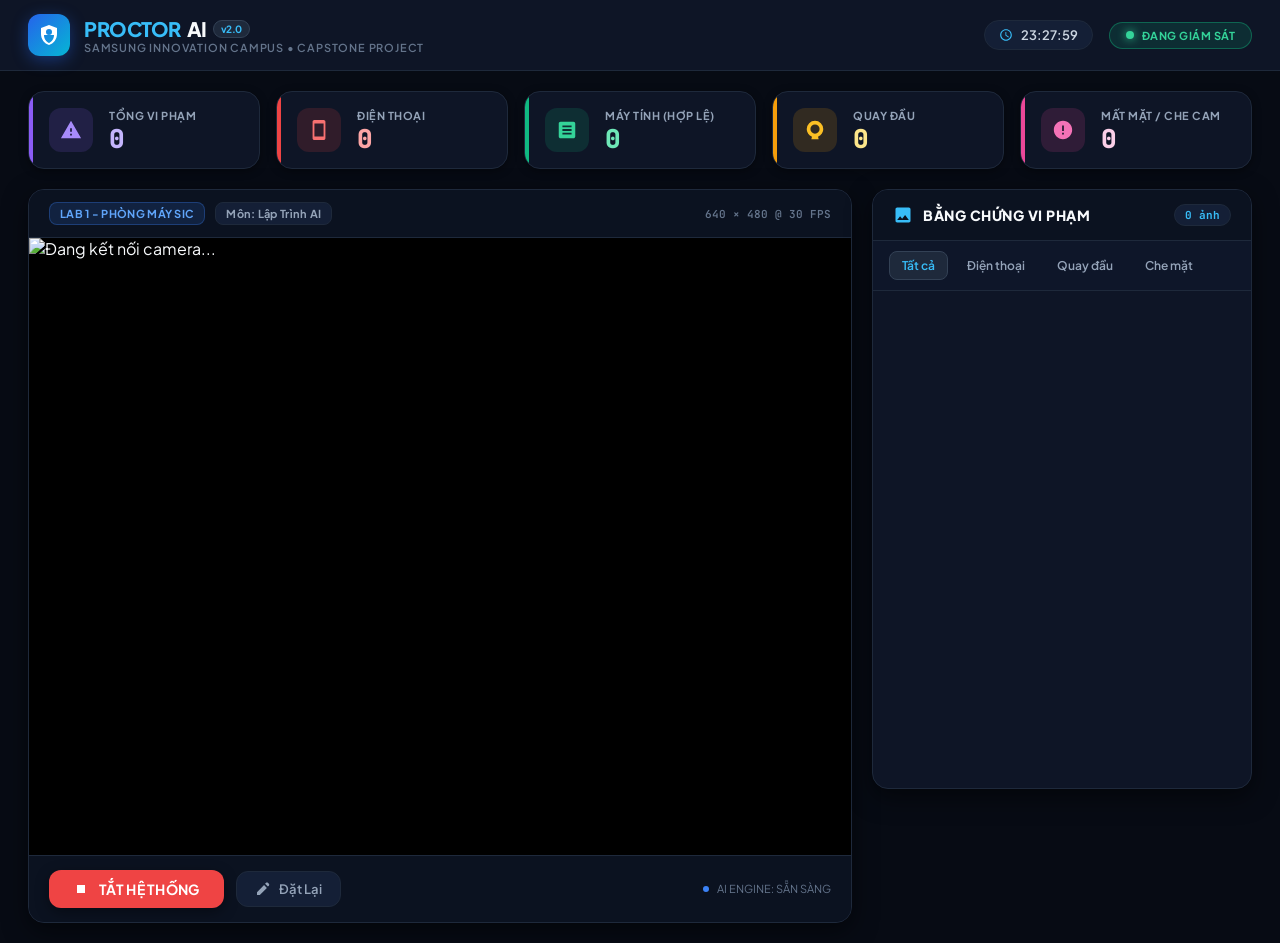
==== templates/index.html @ 461fbc23 "feat: initial release of ProctorAI with clean modular architecture and modern dashboard" ====
<!DOCTYPE html>
<html lang="vi">
<head>
    <meta charset="UTF-8">
    <meta name="viewport" content="width=device-width, initial-scale=1.0">
    <title>ProctorAI - Hệ Thống Giám Sát Phòng Thi Thông Minh</title>
    <!-- Fonts -->
    <link rel="preconnect" href="https://fonts.googleapis.com">
    <link rel="preconnect" href="https://fonts.gstatic.com" crossorigin>
    <link href="https://fonts.googleapis.com/css2?family=Plus+Jakarta+Sans:wght@400;500;600;700;800&family=JetBrains+Mono:wght@500;600&display=swap" rel="stylesheet">
    <!-- Custom CSS -->
    <link rel="stylesheet" href="/static/css/style.css">
</head>
<body>

    <!-- ================= 1. HEADER ================= -->
    <header class="app-header">
        <div class="brand-group">
            <div class="brand-logo">
                <svg viewBox="0 0 24 24">
                    <path d="M12 2L4 5v6.09c0 5.05 3.41 9.76 8 10.91 4.59-1.15 8-5.86 8-10.91V5l-8-3zm0 4a3 3 0 1 1 0 6 3 3 0 0 1 0-6zm0 13.9c-2.7-1-5-3.9-5-7.9h10c0 4-2.3 6.9-5 7.9z"/>
                </svg>
            </div>
            <div class="brand-info">
                <div class="brand-name">
                    <span>PROCTOR</span>AI
                    <span class="version-tag">v2.0</span>
                </div>
                <div class="brand-sub">SAMSUNG INNOVATION CAMPUS • CAPSTONE PROJECT</div>
            </div>
        </div>

        <div class="header-right">
            <!-- Đồng hồ thời gian thực -->
            <div class="realtime-clock" id="clockDisplay">
                <svg width="14" height="14" viewBox="0 0 24 24" fill="currentColor">
                    <path d="M12 2C6.5 2 2 6.5 2 12s4.5 10 10 10 10-4.5 10-10S17.5 2 12 2zm0 18c-4.41 0-8-3.59-8-8s3.59-8 8-8 8 3.59 8 8-3.59 8-8 8zm.5-13H11v6l5.2 3.2.8-1.3-4.5-2.7V7z"/>
                </svg>
                <span id="currentTime">00:00:00</span>
            </div>

            <!-- Badge trạng thái hệ thống -->
            <div class="system-status-pill active" id="systemStatusBadge">
                <span class="pulse-dot"></span>
                <span class="status-label" id="systemStatusText">ĐANG GIÁM SÁT</span>
            </div>
        </div>
    </header>

    <!-- ================= 2. MAIN CONTAINER ================= -->
    <div class="app-container">

        <!-- HÀNG 5 THẺ KPI THỐNG KÊ -->
        <section class="kpi-grid">
            <!-- KPI 1: Tổng vi phạm -->
            <div class="kpi-card total">
                <div class="kpi-icon">
                    <svg viewBox="0 0 24 24"><path d="M1 21h22L12 2 1 21zm12-3h-2v-2h2v2zm0-4h-2v-4h2v4z"/></svg>
                </div>
                <div class="kpi-content">
                    <div class="kpi-title">TỔNG VI PHẠM</div>
                    <div class="kpi-value" id="kpiTotal">0</div>
                </div>
            </div>

            <!-- KPI 2: Điện thoại -->
            <div class="kpi-card phone">
                <div class="kpi-icon">
                    <svg viewBox="0 0 24 24"><path d="M17 1.01L7 1c-1.1 0-2 .9-2 2v18c0 1.1.9 2 2 2h10c1.1 0 2-.9 2-2V3c0-1.1-.9-1.99-2-1.99zM17 19H7V5h10v14z"/></svg>
                </div>
                <div class="kpi-content">
                    <div class="kpi-title">ĐIỆN THOẠI</div>
                    <div class="kpi-value" id="kpiPhone">0</div>
                </div>
            </div>

            <!-- KPI 3: Máy tính cầm tay -->
            <div class="kpi-card calculator">
                <div class="kpi-icon">
                    <svg viewBox="0 0 24 24"><path d="M19 3H5c-1.1 0-2 .9-2 2v14c0 1.1.9 2 2 2h14c1.1 0 2-.9 2-2V5c0-1.1-.9-2-2-2zm-2 14H7v-2h10v2zm0-4H7v-2h10v2zm0-4H7V7h10v2z"/></svg>
                </div>
                <div class="kpi-content">
                    <div class="kpi-title">MÁY TÍNH (HỢP LỆ)</div>
                    <div class="kpi-value" id="kpiCalc">0</div>
                </div>
            </div>

            <!-- KPI 4: Tư thế đầu -->
            <div class="kpi-card pose">
                <div class="kpi-icon">
                    <svg viewBox="0 0 24 24"><path d="M12 2a9 9 0 0 0-9 9c0 3.8 2.4 7 5.7 8.3L8 22h8l-.7-2.7C18.6 18 21 14.8 21 11a9 9 0 0 0-9-9zm0 14a5 5 0 1 1 0-10 5 5 0 0 1 0 10z"/></svg>
                </div>
                <div class="kpi-content">
                    <div class="kpi-title">QUAY ĐẦU</div>
                    <div class="kpi-value" id="kpiPose">0</div>
                </div>
            </div>

            <!-- KPI 5: Mất mặt / Che camera -->
            <div class="kpi-card face">
                <div class="kpi-icon">
                    <svg viewBox="0 0 24 24"><path d="M12 2C6.48 2 2 6.48 2 12s4.48 10 10 10 10-4.48 10-10S17.52 2 12 2zm1 15h-2v-2h2v2zm0-4h-2V7h2v6z"/></svg>
                </div>
                <div class="kpi-content">
                    <div class="kpi-title">MẤT MẶT / CHE CAM</div>
                    <div class="kpi-value" id="kpiFace">0</div>
                </div>
            </div>
        </section>

        <!-- NỘI DUNG CHÍNH: 2 CỘT -->
        <div class="dashboard-body">

            <!-- CỘT TRÁI: CAMERA VÀ ĐIỀU KHIỂN -->
            <div class="left-panel">
                <div class="video-card">
                    <!-- Thanh tiêu đề phía trên camera -->
                    <div class="video-card-header">
                        <div class="room-tags">
                            <span class="tag lab">LAB 1 - PHÒNG MÁY SIC</span>
                            <span class="tag subject">Môn: Lập Trình AI</span>
                        </div>
                        <div class="resolution-badge">640 × 480 @ 30 FPS</div>
                    </div>

                    <!-- Khung phát Video MJPEG -->
                    <div class="video-viewport">
                        <img id="videoStream" src="/video_feed" alt="Đang kết nối camera...">
                        <!-- Lớp phủ Standby khi TẮT hệ thống -->
                        <div class="standby-screen" id="standbyScreen">
                            <div class="standby-content">
                                <div class="standby-icon-circle">
                                    <svg viewBox="0 0 24 24"><path d="M18 10.48V6c0-1.1-.9-2-2-2H4c-1.1 0-2 .9-2 2v12c0 1.1.9 2 2 2h12c1.1 0 2-.9 2-2v-4.48l4 3.98v-11l-4 3.5zM16 18H4V6h12v12z"/></svg>
                                    <div class="slash-line"></div>
                                </div>
                                <h3>HỆ THỐNG ĐANG TẮT</h3>
                                <p>Webcam phần cứng đã được ngắt để bảo mật. Nhấn nút bên dưới để bắt đầu giám sát.</p>
                                <button class="btn btn-primary" id="btnQuickStart">
                                    <svg viewBox="0 0 24 24"><path d="M8 5v14l11-7z"/></svg>
                                    BẬT HỆ THỐNG NGAY
                                </button>
                            </div>
                        </div>
                    </div>

                    <!-- Thanh điều khiển bên dưới Camera -->
                    <div class="video-controls">
                        <!-- NÚT MASTER SWITCH DUY NHẤT -->
                        <div class="primary-controls">
                            <button class="btn-master active" id="btnMasterToggle">
                                <svg class="icon-toggle" viewBox="0 0 24 24" id="iconMaster">
                                    <path d="M6 6h12v12H6z"/>
                                </svg>
                                <span id="textMasterToggle">TẮT HỆ THỐNG</span>
                            </button>

                            <button class="btn-action" id="btnClearSession" title="Đặt lại dữ liệu phiên thi">
                                <svg viewBox="0 0 24 24"><path d="M19.36 2.72l1.42 1.42c.78.78.78 2.05 0 2.83l-1.42 1.42-4.24-4.24 1.42-1.42c.78-.79 2.04-.79 2.82-.01zM3 21h4.24l10.6-10.61-4.24-4.24L3 16.76V21z"/></svg>
                                <span>Đặt Lại</span>
                            </button>
                        </div>

                        <div class="stream-info">
                            <span class="info-dot"></span>
                            <span id="aiEngineStatus">AI ENGINE: SẴN SÀNG</span>
                        </div>
                    </div>
                </div>
            </div>

            <!-- CỘT PHẢI: BẰNG CHỨNG VI PHẠM (SNAPSHOTS) -->
            <div class="right-panel">
                <div class="gallery-card">
                    <!-- Gallery Header -->
                    <div class="gallery-header">
                        <div class="gallery-title">
                            <svg viewBox="0 0 24 24"><path d="M21 19V5c0-1.1-.9-2-2-2H5c-1.1 0-2 .9-2 2v14c0 1.1.9 2 2 2h14c1.1 0 2-.9 2-2zM8.5 13.5l2.5 3.01L14.5 12l4.5 6H5l3.5-4.5z"/></svg>
                            <h2>BẰNG CHỨNG VI PHẠM</h2>
                        </div>
                        <span class="gallery-count-badge" id="evidenceCount">0 ảnh</span>
                    </div>

                    <!-- Filter Tabs -->
                    <div class="gallery-tabs">
                        <button class="tab-btn active" data-filter="all">Tất cả</button>
                        <button class="tab-btn" data-filter="phone">Điện thoại</button>
                        <button class="tab-btn" data-filter="pose">Quay đầu</button>
                        <button class="tab-btn" data-filter="face">Che mặt</button>
                    </div>

                    <!-- Danh sách hình ảnh -->
                    <div class="gallery-grid" id="snapshotsList">
                        <!-- Render qua JavaScript -->
                    </div>
                </div>
            </div>

        </div>
    </div>

    <!-- ================= 3. MODAL PHÓNG TO HÌNH ẢNH ================= -->
    <div class="modal-backdrop" id="imageModal">
        <div class="modal-dialog">
            <button class="modal-close-btn" id="btnModalClose">&times;</button>
            <div class="modal-image-wrap">
                <img id="modalImg" src="" alt="Ảnh bằng chứng vi phạm">
            </div>
            <div class="modal-caption">
                <div class="modal-violation-title" id="modalTitle">Loại vi phạm</div>
                <div class="modal-meta-row">
                    <span class="modal-tag" id="modalTag">Category</span>
                    <span class="modal-time" id="modalTime">Thời gian</span>
                    <span class="modal-duration" id="modalDuration">Thời lượng</span>
                </div>
            </div>
        </div>
    </div>

    <!-- Custom JS -->
    <script src="/static/js/app.js"></script>
</body>
</html>
---- static/css/style.css ----
/* ============================================================
   PROCTORAI - MODERN DARK DASHBOARD STYLESHEET
   ============================================================ */

:root {
    --bg-dark: #070b14;
    --bg-surface: #0e1526;
    --bg-surface-elevated: #141f36;
    --border-subtle: #1e293b;
    --border-focus: #334155;
    
    --text-primary: #f8fafc;
    --text-secondary: #94a3b8;
    --text-muted: #64748b;

    --color-primary: #3b82f6;
    --color-success: #10b981;
    --color-warning: #f59e0b;
    --color-danger: #ef4444;
    --color-purple: #8b5cf6;
    --color-pink: #ec4899;

    --font-sans: 'Plus Jakarta Sans', -apple-system, BlinkMacSystemFont, sans-serif;
    --font-mono: 'JetBrains Mono', monospace;

    --radius-sm: 8px;
    --radius-md: 12px;
    --radius-lg: 16px;
    --radius-full: 9999px;

    --shadow-sm: 0 2px 8px rgba(0, 0, 0, 0.4);
    --shadow-md: 0 8px 24px rgba(0, 0, 0, 0.5);
    --shadow-glow: 0 0 20px rgba(59, 130, 246, 0.3);
}

* {
    box-sizing: border-box;
    margin: 0;
    padding: 0;
    font-family: var(--font-sans);
}

body {
    background-color: var(--bg-dark);
    color: var(--text-primary);
    min-height: 100vh;
    display: flex;
    flex-direction: column;
    overflow-x: hidden;
}

/* ================= 1. HEADER ================= */
.app-header {
    background: var(--bg-surface);
    border-bottom: 1px solid var(--border-subtle);
    padding: 14px 28px;
    display: flex;
    align-items: center;
    justify-content: space-between;
    position: sticky;
    top: 0;
    z-index: 50;
    backdrop-filter: blur(12px);
}

.brand-group {
    display: flex;
    align-items: center;
    gap: 14px;
}

.brand-logo {
    width: 42px;
    height: 42px;
    background: linear-gradient(135deg, #2563eb, #06b6d4);
    border-radius: var(--radius-md);
    display: flex;
    align-items: center;
    justify-content: center;
    box-shadow: 0 4px 16px rgba(37, 99, 235, 0.4);
}

.brand-logo svg {
    width: 24px;
    height: 24px;
    fill: white;
}

.brand-name {
    font-size: 20px;
    font-weight: 800;
    letter-spacing: -0.5px;
    color: var(--text-primary);
    display: flex;
    align-items: center;
    gap: 6px;
}

.brand-name span {
    color: #38bdf8;
}

.version-tag {
    font-size: 10px;
    font-weight: 700;
    background: #1e293b;
    color: #38bdf8;
    padding: 2px 7px;
    border-radius: var(--radius-full);
    border: 1px solid #334155;
}

.brand-sub {
    font-size: 11px;
    font-weight: 600;
    letter-spacing: 0.8px;
    color: var(--text-muted);
}

.header-right {
    display: flex;
    align-items: center;
    gap: 16px;
}

.realtime-clock {
    display: flex;
    align-items: center;
    gap: 8px;
    background: var(--bg-surface-elevated);
    border: 1px solid var(--border-subtle);
    padding: 6px 14px;
    border-radius: var(--radius-full);
    font-family: var(--font-mono);
    font-size: 13px;
    font-weight: 600;
    color: #cbd5e1;
}

.realtime-clock svg {
    fill: #38bdf8;
}

.system-status-pill {
    display: flex;
    align-items: center;
    gap: 8px;
    padding: 6px 16px;
    border-radius: var(--radius-full);
    font-size: 11px;
    font-weight: 700;
    letter-spacing: 0.5px;
    border: 1px solid var(--border-subtle);
    transition: all 0.3s ease;
}

.system-status-pill.active {
    background: rgba(16, 185, 129, 0.15);
    border-color: rgba(16, 185, 129, 0.4);
    color: #34d399;
}

.system-status-pill.standby {
    background: rgba(245, 158, 11, 0.15);
    border-color: rgba(245, 158, 11, 0.4);
    color: #fbbf24;
}

.pulse-dot {
    width: 8px;
    height: 8px;
    border-radius: 50%;
    background: currentColor;
    box-shadow: 0 0 10px currentColor;
    animation: pulse 1.8s infinite;
}

@keyframes pulse {
    0%, 100% { opacity: 1; transform: scale(1); }
    50% { opacity: 0.4; transform: scale(0.85); }
}

/* ================= 2. APP CONTAINER & KPIS ================= */
.app-container {
    max-width: 1480px;
    width: 100%;
    margin: 0 auto;
    padding: 20px 28px;
    display: flex;
    flex-direction: column;
    gap: 20px;
    flex: 1;
}

.kpi-grid {
    display: grid;
    grid-template-columns: repeat(5, 1fr);
    gap: 16px;
}

.kpi-card {
    background: var(--bg-surface);
    border: 1px solid var(--border-subtle);
    border-radius: var(--radius-lg);
    padding: 16px 20px;
    display: flex;
    align-items: center;
    gap: 16px;
    box-shadow: var(--shadow-sm);
    transition: transform 0.2s ease, border-color 0.2s ease;
    position: relative;
    overflow: hidden;
}

.kpi-card:hover {
    transform: translateY(-2px);
    border-color: var(--border-focus);
}

.kpi-icon {
    width: 44px;
    height: 44px;
    border-radius: var(--radius-md);
    display: flex;
    align-items: center;
    justify-content: center;
    flex-shrink: 0;
}

.kpi-icon svg {
    width: 22px;
    height: 22px;
}

.kpi-title {
    font-size: 11px;
    font-weight: 700;
    color: var(--text-secondary);
    letter-spacing: 0.5px;
    margin-bottom: 4px;
}

.kpi-value {
    font-size: 26px;
    font-weight: 800;
    font-family: var(--font-mono);
    line-height: 1;
}

/* Biến thể màu cho từng KPI Card */
.kpi-card.total .kpi-icon { background: rgba(139, 92, 246, 0.15); fill: #a78bfa; }
.kpi-card.total .kpi-value { color: #c4b5fd; }
.kpi-card.total::before { content: ""; position: absolute; top: 0; left: 0; width: 4px; height: 100%; background: #8b5cf6; }

.kpi-card.phone .kpi-icon { background: rgba(239, 68, 68, 0.15); fill: #f87171; }
.kpi-card.phone .kpi-value { color: #fca5a5; }
.kpi-card.phone::before { content: ""; position: absolute; top: 0; left: 0; width: 4px; height: 100%; background: #ef4444; }

.kpi-card.calculator .kpi-icon { background: rgba(16, 185, 129, 0.15); fill: #34d399; }
.kpi-card.calculator .kpi-value { color: #6ee7b7; }
.kpi-card.calculator::before { content: ""; position: absolute; top: 0; left: 0; width: 4px; height: 100%; background: #10b981; }

.kpi-card.pose .kpi-icon { background: rgba(245, 158, 11, 0.15); fill: #fbbf24; }
.kpi-card.pose .kpi-value { color: #fde68a; }
.kpi-card.pose::before { content: ""; position: absolute; top: 0; left: 0; width: 4px; height: 100%; background: #f59e0b; }

.kpi-card.face .kpi-icon { background: rgba(236, 72, 153, 0.15); fill: #f472b6; }
.kpi-card.face .kpi-value { color: #fbcfe8; }
.kpi-card.face::before { content: ""; position: absolute; top: 0; left: 0; width: 4px; height: 100%; background: #ec4899; }

/* ================= 3. DASHBOARD MAIN BODY (2 COLS) ================= */
.dashboard-body {
    display: grid;
    grid-template-columns: 1fr 380px;
    gap: 20px;
    align-items: start;
}

/* CỘT TRÁI: VIDEO & CONTROLS */
.video-card {
    background: var(--bg-surface);
    border: 1px solid var(--border-subtle);
    border-radius: var(--radius-lg);
    overflow: hidden;
    box-shadow: var(--shadow-md);
    display: flex;
    flex-direction: column;
}

.video-card-header {
    background: #0b1220;
    padding: 12px 20px;
    border-bottom: 1px solid var(--border-subtle);
    display: flex;
    align-items: center;
    justify-content: space-between;
}

.room-tags {
    display: flex;
    align-items: center;
    gap: 10px;
}

.tag {
    font-size: 11px;
    font-weight: 700;
    padding: 4px 10px;
    border-radius: var(--radius-sm);
    letter-spacing: 0.3px;
}

.tag.lab {
    background: rgba(59, 130, 246, 0.15);
    color: #60a5fa;
    border: 1px solid rgba(59, 130, 246, 0.3);
}

.tag.subject {
    background: var(--bg-surface-elevated);
    color: var(--text-secondary);
    border: 1px solid var(--border-subtle);
}

.resolution-badge {
    font-family: var(--font-mono);
    font-size: 11px;
    font-weight: 600;
    color: var(--text-muted);
}

.video-viewport {
    position: relative;
    width: 100%;
    aspect-ratio: 4 / 3;
    background: #000;
    display: flex;
    align-items: center;
    justify-content: center;
    overflow: hidden;
}

.video-viewport img {
    width: 100%;
    height: 100%;
    object-fit: contain;
    display: block;
}

/* MÀN HÌNH CHỜ STANDBY */
.standby-screen {
    position: absolute;
    top: 0; left: 0; width: 100%; height: 100%;
    background: radial-gradient(circle at center, #111b30 0%, #080c16 100%);
    display: none;
    align-items: center;
    justify-content: center;
    z-index: 10;
}

.standby-screen.active {
    display: flex;
}

.standby-content {
    display: flex;
    flex-direction: column;
    align-items: center;
    text-align: center;
    max-width: 400px;
    gap: 14px;
    padding: 20px;
}

.standby-icon-circle {
    width: 80px;
    height: 80px;
    background: #1e293b;
    border: 2px solid #334155;
    border-radius: 50%;
    display: flex;
    align-items: center;
    justify-content: center;
    position: relative;
}

.standby-icon-circle svg {
    width: 36px;
    height: 36px;
    fill: #64748b;
}

.slash-line {
    position: absolute;
    width: 48px;
    height: 3px;
    background: #ef4444;
    transform: rotate(-45deg);
    border-radius: 2px;
}

.standby-content h3 {
    font-size: 20px;
    font-weight: 800;
    color: var(--text-primary);
}

.standby-content p {
    font-size: 13px;
    color: var(--text-secondary);
    line-height: 1.5;
}

/* THANH ĐIỀU KHIỂN BÊN DƯỚI */
.video-controls {
    padding: 14px 20px;
    background: #0b1220;
    border-top: 1px solid var(--border-subtle);
    display: flex;
    align-items: center;
    justify-content: space-between;
}

.primary-controls {
    display: flex;
    align-items: center;
    gap: 12px;
}

/* NÚT MASTER SWITCH ĐẲNG CẤP */
.btn-master {
    display: flex;
    align-items: center;
    gap: 10px;
    padding: 10px 24px;
    border-radius: var(--radius-md);
    font-size: 14px;
    font-weight: 700;
    letter-spacing: 0.3px;
    cursor: pointer;
    transition: all 0.25s ease;
    border: none;
    box-shadow: 0 4px 14px rgba(0, 0, 0, 0.4);
}

.btn-master.active {
    background: #ef4444;
    color: white;
}

.btn-master.active:hover {
    background: #dc2626;
    box-shadow: 0 4px 18px rgba(239, 68, 68, 0.4);
}

.btn-master.standby {
    background: #10b981;
    color: white;
}

.btn-master.standby:hover {
    background: #059669;
    box-shadow: 0 4px 18px rgba(16, 185, 129, 0.4);
}

.icon-toggle {
    width: 16px;
    height: 16px;
    fill: currentColor;
}

.btn-action {
    display: flex;
    align-items: center;
    gap: 8px;
    background: var(--bg-surface-elevated);
    border: 1px solid var(--border-subtle);
    color: var(--text-secondary);
    padding: 9px 18px;
    border-radius: var(--radius-md);
    font-size: 13px;
    font-weight: 600;
    cursor: pointer;
    transition: all 0.2s ease;
}

.btn-action:hover {
    background: #1e293b;
    color: var(--text-primary);
    border-color: var(--border-focus);
}

.btn-action svg {
    width: 16px;
    height: 16px;
    fill: currentColor;
}

.btn-primary {
    background: #2563eb;
    color: white;
    border: none;
    padding: 10px 20px;
    border-radius: var(--radius-md);
    font-size: 13px;
    font-weight: 700;
    display: flex;
    align-items: center;
    gap: 8px;
    cursor: pointer;
    transition: all 0.2s;
}

.btn-primary:hover {
    background: #1d4ed8;
}

.btn-primary svg {
    width: 16px;
    height: 16px;
    fill: currentColor;
}

.stream-info {
    display: flex;
    align-items: center;
    gap: 8px;
    font-family: var(--font-mono);
    font-size: 11px;
    color: var(--text-muted);
}

.info-dot {
    width: 6px;
    height: 6px;
    border-radius: 50%;
    background: #3b82f6;
}

/* ================= 4. CỘT PHẢI: SNAPSHOT GALLERY ================= */
.gallery-card {
    background: var(--bg-surface);
    border: 1px solid var(--border-subtle);
    border-radius: var(--radius-lg);
    box-shadow: var(--shadow-md);
    display: flex;
    flex-direction: column;
    height: 600px;
    overflow: hidden;
}

.gallery-header {
    background: #0b1220;
    padding: 14px 20px;
    border-bottom: 1px solid var(--border-subtle);
    display: flex;
    align-items: center;
    justify-content: space-between;
}

.gallery-title {
    display: flex;
    align-items: center;
    gap: 10px;
}

.gallery-title svg {
    width: 20px;
    height: 20px;
    fill: #38bdf8;
}

.gallery-title h2 {
    font-size: 14px;
    font-weight: 800;
    letter-spacing: 0.5px;
    color: var(--text-primary);
}

.gallery-count-badge {
    background: var(--bg-surface-elevated);
    border: 1px solid var(--border-subtle);
    padding: 3px 10px;
    border-radius: var(--radius-full);
    font-size: 11px;
    font-weight: 700;
    color: #38bdf8;
    font-family: var(--font-mono);
}

.gallery-tabs {
    display: flex;
    gap: 6px;
    padding: 10px 16px;
    background: #0e1629;
    border-bottom: 1px solid var(--border-subtle);
    overflow-x: auto;
}

.tab-btn {
    background: transparent;
    border: 1px solid transparent;
    color: var(--text-secondary);
    padding: 6px 12px;
    border-radius: var(--radius-sm);
    font-size: 12px;
    font-weight: 600;
    cursor: pointer;
    transition: all 0.2s;
    white-space: nowrap;
}

.tab-btn:hover {
    color: var(--text-primary);
    background: rgba(255, 255, 255, 0.05);
}

.tab-btn.active {
    background: #1e293b;
    border-color: #334155;
    color: #38bdf8;
}

.gallery-grid {
    flex: 1;
    overflow-y: auto;
    padding: 14px;
    display: grid;
    grid-template-columns: repeat(2, 1fr);
    gap: 12px;
    align-content: start;
}

.gallery-grid::-webkit-scrollbar {
    width: 6px;
}

.gallery-grid::-webkit-scrollbar-thumb {
    background: #1e293b;
    border-radius: 4px;
}

/* THẺ SNAPSHOT */
.snap-card {
    background: #080d1a;
    border: 1px solid var(--border-subtle);
    border-radius: var(--radius-md);
    overflow: hidden;
    cursor: pointer;
    transition: all 0.2s ease;
    display: flex;
    flex-direction: column;
}

.snap-card:hover {
    transform: translateY(-2px);
    border-color: #38bdf8;
    box-shadow: 0 4px 12px rgba(0, 0, 0, 0.6);
}

.snap-thumb-wrap {
    width: 100%;
    aspect-ratio: 4 / 3;
    background: #000;
    position: relative;
    overflow: hidden;
}

.snap-thumb-wrap img {
    width: 100%;
    height: 100%;
    object-fit: cover;
    transition: transform 0.3s ease;
}

.snap-card:hover .snap-thumb-wrap img {
    transform: scale(1.05);
}

.snap-badge {
    position: absolute;
    top: 6px;
    left: 6px;
    font-size: 9px;
    font-weight: 700;
    padding: 2px 6px;
    border-radius: 4px;
    color: white;
    backdrop-filter: blur(4px);
    box-shadow: 0 2px 6px rgba(0, 0, 0, 0.5);
}

.snap-badge.phone { background: rgba(239, 68, 68, 0.9); }
.snap-badge.pose { background: rgba(245, 158, 11, 0.9); }
.snap-badge.face { background: rgba(236, 72, 153, 0.9); }
.snap-badge.other { background: rgba(139, 92, 246, 0.9); }

.snap-info {
    padding: 8px 10px;
    display: flex;
    flex-direction: column;
    gap: 4px;
}

.snap-title {
    font-size: 11px;
    font-weight: 700;
    color: var(--text-primary);
    white-space: nowrap;
    overflow: hidden;
    text-overflow: ellipsis;
}

.snap-meta {
    font-size: 10px;
    color: var(--text-muted);
    font-family: var(--font-mono);
    display: flex;
    justify-content: space-between;
    align-items: center;
}

.snap-duration {
    background: rgba(239, 68, 68, 0.15);
    color: #f87171;
    padding: 1px 4px;
    border-radius: 3px;
    font-weight: 700;
}

/* Empty State */
.empty-gallery {
    grid-column: 1 / -1;
    display: flex;
    flex-direction: column;
    align-items: center;
    justify-content: center;
    height: 280px;
    gap: 12px;
    color: var(--text-muted);
    text-align: center;
}

.empty-gallery svg {
    width: 44px;
    height: 44px;
    fill: #1e293b;
}

.empty-gallery p {
    font-size: 13px;
    font-weight: 500;
}

/* ================= 5. MODAL ================= */
.modal-backdrop {
    display: none;
    position: fixed;
    top: 0; left: 0; width: 100%; height: 100%;
    background: rgba(0, 0, 0, 0.85);
    backdrop-filter: blur(8px);
    z-index: 100;
    align-items: center;
    justify-content: center;
    padding: 24px;
}

.modal-backdrop.open {
    display: flex;
}

.modal-dialog {
    background: var(--bg-surface);
    border: 1px solid #334155;
    border-radius: var(--radius-lg);
    max-width: 820px;
    width: 100%;
    overflow: hidden;
    box-shadow: 0 20px 40px rgba(0, 0, 0, 0.8);
    position: relative;
    animation: modalIn 0.2s ease-out;
}

@keyframes modalIn {
    from { opacity: 0; transform: scale(0.95); }
    to { opacity: 1; transform: scale(1); }
}

.modal-close-btn {
    position: absolute;
    top: 14px;
    right: 14px;
    width: 32px;
    height: 32px;
    background: rgba(0, 0, 0, 0.6);
    border: 1px solid rgba(255, 255, 255, 0.2);
    border-radius: 50%;
    color: white;
    font-size: 20px;
    cursor: pointer;
    display: flex;
    align-items: center;
    justify-content: center;
    transition: all 0.2s;
    z-index: 2;
}

.modal-close-btn:hover {
    background: #ef4444;
    border-color: #ef4444;
}

.modal-image-wrap {
    width: 100%;
    max-height: 540px;
    background: #000;
    display: flex;
    align-items: center;
    justify-content: center;
}

.modal-image-wrap img {
    max-width: 100%;
    max-height: 540px;
    object-fit: contain;
    display: block;
}

.modal-caption {
    padding: 16px 20px;
    background: #0b1220;
    border-top: 1px solid var(--border-subtle);
    display: flex;
    flex-direction: column;
    gap: 8px;
}

.modal-violation-title {
    font-size: 15px;
    font-weight: 800;
    color: var(--text-primary);
}

.modal-meta-row {
    display: flex;
    align-items: center;
    gap: 16px;
    font-size: 12px;
    font-family: var(--font-mono);
    color: var(--text-secondary);
}

.modal-tag {
    background: rgba(59, 130, 246, 0.2);
    color: #60a5fa;
    padding: 2px 8px;
    border-radius: 4px;
    font-weight: 700;
    text-transform: uppercase;
}

.modal-duration {
    background: rgba(239, 68, 68, 0.2);
    color: #f87171;
    padding: 2px 8px;
    border-radius: 4px;
    font-weight: 700;
}

/* ================= 6. RESPONSIVE ================= */
@media (max-width: 1200px) {
    .kpi-grid { grid-template-columns: repeat(3, 1fr); }
    .dashboard-body { grid-template-columns: 1fr; }
    .gallery-card { height: 420px; }
}

@media (max-width: 768px) {
    .kpi-grid { grid-template-columns: repeat(2, 1fr); }
    .app-header { flex-direction: column; gap: 12px; align-items: flex-start; }
    .header-right { width: 100%; justify-content: space-between; }
}
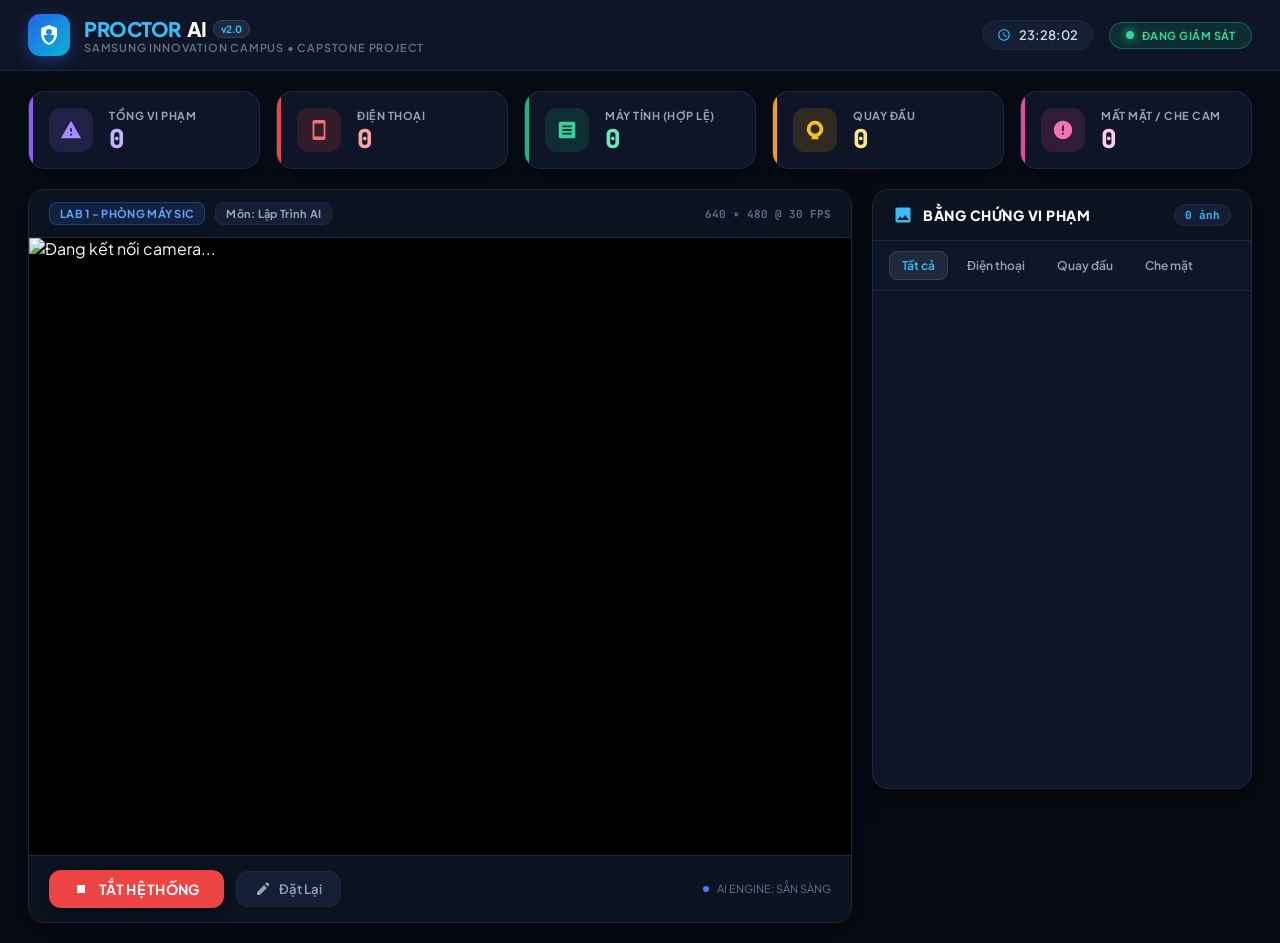
==== commit 079441f1: "refactor: merge static css/js into single templates/index.html and delete static folder" ====
--- a/templates/index.html
+++ b/templates/index.html
@@ -1,4 +1,4 @@
-<!DOCTYPE html>
+﻿<!DOCTYPE html>
 <html lang="vi">
 <head>
     <meta charset="UTF-8">
@@ -9,7 +9,890 @@
     <link rel="preconnect" href="https://fonts.gstatic.com" crossorigin>
     <link href="https://fonts.googleapis.com/css2?family=Plus+Jakarta+Sans:wght@400;500;600;700;800&family=JetBrains+Mono:wght@500;600&display=swap" rel="stylesheet">
     <!-- Custom CSS -->
-    <link rel="stylesheet" href="/static/css/style.css">
+    <style>
+/* ============================================================
+   PROCTORAI - MODERN DARK DASHBOARD STYLESHEET
+   ============================================================ */
+
+:root {
+    --bg-dark: #070b14;
+    --bg-surface: #0e1526;
+    --bg-surface-elevated: #141f36;
+    --border-subtle: #1e293b;
+    --border-focus: #334155;
+    
+    --text-primary: #f8fafc;
+    --text-secondary: #94a3b8;
+    --text-muted: #64748b;
+
+    --color-primary: #3b82f6;
+    --color-success: #10b981;
+    --color-warning: #f59e0b;
+    --color-danger: #ef4444;
+    --color-purple: #8b5cf6;
+    --color-pink: #ec4899;
+
+    --font-sans: 'Plus Jakarta Sans', -apple-system, BlinkMacSystemFont, sans-serif;
+    --font-mono: 'JetBrains Mono', monospace;
+
+    --radius-sm: 8px;
+    --radius-md: 12px;
+    --radius-lg: 16px;
+    --radius-full: 9999px;
+
+    --shadow-sm: 0 2px 8px rgba(0, 0, 0, 0.4);
+    --shadow-md: 0 8px 24px rgba(0, 0, 0, 0.5);
+    --shadow-glow: 0 0 20px rgba(59, 130, 246, 0.3);
+}
+
+* {
+    box-sizing: border-box;
+    margin: 0;
+    padding: 0;
+    font-family: var(--font-sans);
+}
+
+body {
+    background-color: var(--bg-dark);
+    color: var(--text-primary);
+    min-height: 100vh;
+    display: flex;
+    flex-direction: column;
+    overflow-x: hidden;
+}
+
+/* ================= 1. HEADER ================= */
+.app-header {
+    background: var(--bg-surface);
+    border-bottom: 1px solid var(--border-subtle);
+    padding: 14px 28px;
+    display: flex;
+    align-items: center;
+    justify-content: space-between;
+    position: sticky;
+    top: 0;
+    z-index: 50;
+    backdrop-filter: blur(12px);
+}
+
+.brand-group {
+    display: flex;
+    align-items: center;
+    gap: 14px;
+}
+
+.brand-logo {
+    width: 42px;
+    height: 42px;
+    background: linear-gradient(135deg, #2563eb, #06b6d4);
+    border-radius: var(--radius-md);
+    display: flex;
+    align-items: center;
+    justify-content: center;
+    box-shadow: 0 4px 16px rgba(37, 99, 235, 0.4);
+}
+
+.brand-logo svg {
+    width: 24px;
+    height: 24px;
+    fill: white;
+}
+
+.brand-name {
+    font-size: 20px;
+    font-weight: 800;
+    letter-spacing: -0.5px;
+    color: var(--text-primary);
+    display: flex;
+    align-items: center;
+    gap: 6px;
+}
+
+.brand-name span {
+    color: #38bdf8;
+}
+
+.version-tag {
+    font-size: 10px;
+    font-weight: 700;
+    background: #1e293b;
+    color: #38bdf8;
+    padding: 2px 7px;
+    border-radius: var(--radius-full);
+    border: 1px solid #334155;
+}
+
+.brand-sub {
+    font-size: 11px;
+    font-weight: 600;
+    letter-spacing: 0.8px;
+    color: var(--text-muted);
+}
+
+.header-right {
+    display: flex;
+    align-items: center;
+    gap: 16px;
+}
+
+.realtime-clock {
+    display: flex;
+    align-items: center;
+    gap: 8px;
+    background: var(--bg-surface-elevated);
+    border: 1px solid var(--border-subtle);
+    padding: 6px 14px;
+    border-radius: var(--radius-full);
+    font-family: var(--font-mono);
+    font-size: 13px;
+    font-weight: 600;
+    color: #cbd5e1;
+}
+
+.realtime-clock svg {
+    fill: #38bdf8;
+}
+
+.system-status-pill {
+    display: flex;
+    align-items: center;
+    gap: 8px;
+    padding: 6px 16px;
+    border-radius: var(--radius-full);
+    font-size: 11px;
+    font-weight: 700;
+    letter-spacing: 0.5px;
+    border: 1px solid var(--border-subtle);
+    transition: all 0.3s ease;
+}
+
+.system-status-pill.active {
+    background: rgba(16, 185, 129, 0.15);
+    border-color: rgba(16, 185, 129, 0.4);
+    color: #34d399;
+}
+
+.system-status-pill.standby {
+    background: rgba(245, 158, 11, 0.15);
+    border-color: rgba(245, 158, 11, 0.4);
+    color: #fbbf24;
+}
+
+.pulse-dot {
+    width: 8px;
+    height: 8px;
+    border-radius: 50%;
+    background: currentColor;
+    box-shadow: 0 0 10px currentColor;
+    animation: pulse 1.8s infinite;
+}
+
+@keyframes pulse {
+    0%, 100% { opacity: 1; transform: scale(1); }
+    50% { opacity: 0.4; transform: scale(0.85); }
+}
+
+/* ================= 2. APP CONTAINER & KPIS ================= */
+.app-container {
+    max-width: 1480px;
+    width: 100%;
+    margin: 0 auto;
+    padding: 20px 28px;
+    display: flex;
+    flex-direction: column;
+    gap: 20px;
+    flex: 1;
+}
+
+.kpi-grid {
+    display: grid;
+    grid-template-columns: repeat(5, 1fr);
+    gap: 16px;
+}
+
+.kpi-card {
+    background: var(--bg-surface);
+    border: 1px solid var(--border-subtle);
+    border-radius: var(--radius-lg);
+    padding: 16px 20px;
+    display: flex;
+    align-items: center;
+    gap: 16px;
+    box-shadow: var(--shadow-sm);
+    transition: transform 0.2s ease, border-color 0.2s ease;
+    position: relative;
+    overflow: hidden;
+}
+
+.kpi-card:hover {
+    transform: translateY(-2px);
+    border-color: var(--border-focus);
+}
+
+.kpi-icon {
+    width: 44px;
+    height: 44px;
+    border-radius: var(--radius-md);
+    display: flex;
+    align-items: center;
+    justify-content: center;
+    flex-shrink: 0;
+}
+
+.kpi-icon svg {
+    width: 22px;
+    height: 22px;
+}
+
+.kpi-title {
+    font-size: 11px;
+    font-weight: 700;
+    color: var(--text-secondary);
+    letter-spacing: 0.5px;
+    margin-bottom: 4px;
+}
+
+.kpi-value {
+    font-size: 26px;
+    font-weight: 800;
+    font-family: var(--font-mono);
+    line-height: 1;
+}
+
+/* Biến thể màu cho từng KPI Card */
+.kpi-card.total .kpi-icon { background: rgba(139, 92, 246, 0.15); fill: #a78bfa; }
+.kpi-card.total .kpi-value { color: #c4b5fd; }
+.kpi-card.total::before { content: ""; position: absolute; top: 0; left: 0; width: 4px; height: 100%; background: #8b5cf6; }
+
+.kpi-card.phone .kpi-icon { background: rgba(239, 68, 68, 0.15); fill: #f87171; }
+.kpi-card.phone .kpi-value { color: #fca5a5; }
+.kpi-card.phone::before { content: ""; position: absolute; top: 0; left: 0; width: 4px; height: 100%; background: #ef4444; }
+
+.kpi-card.calculator .kpi-icon { background: rgba(16, 185, 129, 0.15); fill: #34d399; }
+.kpi-card.calculator .kpi-value { color: #6ee7b7; }
+.kpi-card.calculator::before { content: ""; position: absolute; top: 0; left: 0; width: 4px; height: 100%; background: #10b981; }
+
+.kpi-card.pose .kpi-icon { background: rgba(245, 158, 11, 0.15); fill: #fbbf24; }
+.kpi-card.pose .kpi-value { color: #fde68a; }
+.kpi-card.pose::before { content: ""; position: absolute; top: 0; left: 0; width: 4px; height: 100%; background: #f59e0b; }
+
+.kpi-card.face .kpi-icon { background: rgba(236, 72, 153, 0.15); fill: #f472b6; }
+.kpi-card.face .kpi-value { color: #fbcfe8; }
+.kpi-card.face::before { content: ""; position: absolute; top: 0; left: 0; width: 4px; height: 100%; background: #ec4899; }
+
+/* ================= 3. DASHBOARD MAIN BODY (2 COLS) ================= */
+.dashboard-body {
+    display: grid;
+    grid-template-columns: 1fr 380px;
+    gap: 20px;
+    align-items: start;
+}
+
+/* CỘT TRÁI: VIDEO & CONTROLS */
+.video-card {
+    background: var(--bg-surface);
+    border: 1px solid var(--border-subtle);
+    border-radius: var(--radius-lg);
+    overflow: hidden;
+    box-shadow: var(--shadow-md);
+    display: flex;
+    flex-direction: column;
+}
+
+.video-card-header {
+    background: #0b1220;
+    padding: 12px 20px;
+    border-bottom: 1px solid var(--border-subtle);
+    display: flex;
+    align-items: center;
+    justify-content: space-between;
+}
+
+.room-tags {
+    display: flex;
+    align-items: center;
+    gap: 10px;
+}
+
+.tag {
+    font-size: 11px;
+    font-weight: 700;
+    padding: 4px 10px;
+    border-radius: var(--radius-sm);
+    letter-spacing: 0.3px;
+}
+
+.tag.lab {
+    background: rgba(59, 130, 246, 0.15);
+    color: #60a5fa;
+    border: 1px solid rgba(59, 130, 246, 0.3);
+}
+
+.tag.subject {
+    background: var(--bg-surface-elevated);
+    color: var(--text-secondary);
+    border: 1px solid var(--border-subtle);
+}
+
+.resolution-badge {
+    font-family: var(--font-mono);
+    font-size: 11px;
+    font-weight: 600;
+    color: var(--text-muted);
+}
+
+.video-viewport {
+    position: relative;
+    width: 100%;
+    aspect-ratio: 4 / 3;
+    background: #000;
+    display: flex;
+    align-items: center;
+    justify-content: center;
+    overflow: hidden;
+}
+
+.video-viewport img {
+    width: 100%;
+    height: 100%;
+    object-fit: contain;
+    display: block;
+}
+
+/* MÀN HÌNH CHỜ STANDBY */
+.standby-screen {
+    position: absolute;
+    top: 0; left: 0; width: 100%; height: 100%;
+    background: radial-gradient(circle at center, #111b30 0%, #080c16 100%);
+    display: none;
+    align-items: center;
+    justify-content: center;
+    z-index: 10;
+}
+
+.standby-screen.active {
+    display: flex;
+}
+
+.standby-content {
+    display: flex;
+    flex-direction: column;
+    align-items: center;
+    text-align: center;
+    max-width: 400px;
+    gap: 14px;
+    padding: 20px;
+}
+
+.standby-icon-circle {
+    width: 80px;
+    height: 80px;
+    background: #1e293b;
+    border: 2px solid #334155;
+    border-radius: 50%;
+    display: flex;
+    align-items: center;
+    justify-content: center;
+    position: relative;
+}
+
+.standby-icon-circle svg {
+    width: 36px;
+    height: 36px;
+    fill: #64748b;
+}
+
+.slash-line {
+    position: absolute;
+    width: 48px;
+    height: 3px;
+    background: #ef4444;
+    transform: rotate(-45deg);
+    border-radius: 2px;
+}
+
+.standby-content h3 {
+    font-size: 20px;
+    font-weight: 800;
+    color: var(--text-primary);
+}
+
+.standby-content p {
+    font-size: 13px;
+    color: var(--text-secondary);
+    line-height: 1.5;
+}
+
+/* THANH ĐIỀU KHIỂN BÊN DƯỚI */
+.video-controls {
+    padding: 14px 20px;
+    background: #0b1220;
+    border-top: 1px solid var(--border-subtle);
+    display: flex;
+    align-items: center;
+    justify-content: space-between;
+}
+
+.primary-controls {
+    display: flex;
+    align-items: center;
+    gap: 12px;
+}
+
+/* NÚT MASTER SWITCH ĐẲNG CẤP */
+.btn-master {
+    display: flex;
+    align-items: center;
+    gap: 10px;
+    padding: 10px 24px;
+    border-radius: var(--radius-md);
+    font-size: 14px;
+    font-weight: 700;
+    letter-spacing: 0.3px;
+    cursor: pointer;
+    transition: all 0.25s ease;
+    border: none;
+    box-shadow: 0 4px 14px rgba(0, 0, 0, 0.4);
+}
+
+.btn-master.active {
+    background: #ef4444;
+    color: white;
+}
+
+.btn-master.active:hover {
+    background: #dc2626;
+    box-shadow: 0 4px 18px rgba(239, 68, 68, 0.4);
+}
+
+.btn-master.standby {
+    background: #10b981;
+    color: white;
+}
+
+.btn-master.standby:hover {
+    background: #059669;
+    box-shadow: 0 4px 18px rgba(16, 185, 129, 0.4);
+}
+
+.icon-toggle {
+    width: 16px;
+    height: 16px;
+    fill: currentColor;
+}
+
+.btn-action {
+    display: flex;
+    align-items: center;
+    gap: 8px;
+    background: var(--bg-surface-elevated);
+    border: 1px solid var(--border-subtle);
+    color: var(--text-secondary);
+    padding: 9px 18px;
+    border-radius: var(--radius-md);
+    font-size: 13px;
+    font-weight: 600;
+    cursor: pointer;
+    transition: all 0.2s ease;
+}
+
+.btn-action:hover {
+    background: #1e293b;
+    color: var(--text-primary);
+    border-color: var(--border-focus);
+}
+
+.btn-action svg {
+    width: 16px;
+    height: 16px;
+    fill: currentColor;
+}
+
+.btn-primary {
+    background: #2563eb;
+    color: white;
+    border: none;
+    padding: 10px 20px;
+    border-radius: var(--radius-md);
+    font-size: 13px;
+    font-weight: 700;
+    display: flex;
+    align-items: center;
+    gap: 8px;
+    cursor: pointer;
+    transition: all 0.2s;
+}
+
+.btn-primary:hover {
+    background: #1d4ed8;
+}
+
+.btn-primary svg {
+    width: 16px;
+    height: 16px;
+    fill: currentColor;
+}
+
+.stream-info {
+    display: flex;
+    align-items: center;
+    gap: 8px;
+    font-family: var(--font-mono);
+    font-size: 11px;
+    color: var(--text-muted);
+}
+
+.info-dot {
+    width: 6px;
+    height: 6px;
+    border-radius: 50%;
+    background: #3b82f6;
+}
+
+/* ================= 4. CỘT PHẢI: SNAPSHOT GALLERY ================= */
+.gallery-card {
+    background: var(--bg-surface);
+    border: 1px solid var(--border-subtle);
+    border-radius: var(--radius-lg);
+    box-shadow: var(--shadow-md);
+    display: flex;
+    flex-direction: column;
+    height: 600px;
+    overflow: hidden;
+}
+
+.gallery-header {
+    background: #0b1220;
+    padding: 14px 20px;
+    border-bottom: 1px solid var(--border-subtle);
+    display: flex;
+    align-items: center;
+    justify-content: space-between;
+}
+
+.gallery-title {
+    display: flex;
+    align-items: center;
+    gap: 10px;
+}
+
+.gallery-title svg {
+    width: 20px;
+    height: 20px;
+    fill: #38bdf8;
+}
+
+.gallery-title h2 {
+    font-size: 14px;
+    font-weight: 800;
+    letter-spacing: 0.5px;
+    color: var(--text-primary);
+}
+
+.gallery-count-badge {
+    background: var(--bg-surface-elevated);
+    border: 1px solid var(--border-subtle);
+    padding: 3px 10px;
+    border-radius: var(--radius-full);
+    font-size: 11px;
+    font-weight: 700;
+    color: #38bdf8;
+    font-family: var(--font-mono);
+}
+
+.gallery-tabs {
+    display: flex;
+    gap: 6px;
+    padding: 10px 16px;
+    background: #0e1629;
+    border-bottom: 1px solid var(--border-subtle);
+    overflow-x: auto;
+}
+
+.tab-btn {
+    background: transparent;
+    border: 1px solid transparent;
+    color: var(--text-secondary);
+    padding: 6px 12px;
+    border-radius: var(--radius-sm);
+    font-size: 12px;
+    font-weight: 600;
+    cursor: pointer;
+    transition: all 0.2s;
+    white-space: nowrap;
+}
+
+.tab-btn:hover {
+    color: var(--text-primary);
+    background: rgba(255, 255, 255, 0.05);
+}
+
+.tab-btn.active {
+    background: #1e293b;
+    border-color: #334155;
+    color: #38bdf8;
+}
+
+.gallery-grid {
+    flex: 1;
+    overflow-y: auto;
+    padding: 14px;
+    display: grid;
+    grid-template-columns: repeat(2, 1fr);
+    gap: 12px;
+    align-content: start;
+}
+
+.gallery-grid::-webkit-scrollbar {
+    width: 6px;
+}
+
+.gallery-grid::-webkit-scrollbar-thumb {
+    background: #1e293b;
+    border-radius: 4px;
+}
+
+/* THẺ SNAPSHOT */
+.snap-card {
+    background: #080d1a;
+    border: 1px solid var(--border-subtle);
+    border-radius: var(--radius-md);
+    overflow: hidden;
+    cursor: pointer;
+    transition: all 0.2s ease;
+    display: flex;
+    flex-direction: column;
+}
+
+.snap-card:hover {
+    transform: translateY(-2px);
+    border-color: #38bdf8;
+    box-shadow: 0 4px 12px rgba(0, 0, 0, 0.6);
+}
+
+.snap-thumb-wrap {
+    width: 100%;
+    aspect-ratio: 4 / 3;
+    background: #000;
+    position: relative;
+    overflow: hidden;
+}
+
+.snap-thumb-wrap img {
+    width: 100%;
+    height: 100%;
+    object-fit: cover;
+    transition: transform 0.3s ease;
+}
+
+.snap-card:hover .snap-thumb-wrap img {
+    transform: scale(1.05);
+}
+
+.snap-badge {
+    position: absolute;
+    top: 6px;
+    left: 6px;
+    font-size: 9px;
+    font-weight: 700;
+    padding: 2px 6px;
+    border-radius: 4px;
+    color: white;
+    backdrop-filter: blur(4px);
+    box-shadow: 0 2px 6px rgba(0, 0, 0, 0.5);
+}
+
+.snap-badge.phone { background: rgba(239, 68, 68, 0.9); }
+.snap-badge.pose { background: rgba(245, 158, 11, 0.9); }
+.snap-badge.face { background: rgba(236, 72, 153, 0.9); }
+.snap-badge.other { background: rgba(139, 92, 246, 0.9); }
+
+.snap-info {
+    padding: 8px 10px;
+    display: flex;
+    flex-direction: column;
+    gap: 4px;
+}
+
+.snap-title {
+    font-size: 11px;
+    font-weight: 700;
+    color: var(--text-primary);
+    white-space: nowrap;
+    overflow: hidden;
+    text-overflow: ellipsis;
+}
+
+.snap-meta {
+    font-size: 10px;
+    color: var(--text-muted);
+    font-family: var(--font-mono);
+    display: flex;
+    justify-content: space-between;
+    align-items: center;
+}
+
+.snap-duration {
+    background: rgba(239, 68, 68, 0.15);
+    color: #f87171;
+    padding: 1px 4px;
+    border-radius: 3px;
+    font-weight: 700;
+}
+
+/* Empty State */
+.empty-gallery {
+    grid-column: 1 / -1;
+    display: flex;
+    flex-direction: column;
+    align-items: center;
+    justify-content: center;
+    height: 280px;
+    gap: 12px;
+    color: var(--text-muted);
+    text-align: center;
+}
+
+.empty-gallery svg {
+    width: 44px;
+    height: 44px;
+    fill: #1e293b;
+}
+
+.empty-gallery p {
+    font-size: 13px;
+    font-weight: 500;
+}
+
+/* ================= 5. MODAL ================= */
+.modal-backdrop {
+    display: none;
+    position: fixed;
+    top: 0; left: 0; width: 100%; height: 100%;
+    background: rgba(0, 0, 0, 0.85);
+    backdrop-filter: blur(8px);
+    z-index: 100;
+    align-items: center;
+    justify-content: center;
+    padding: 24px;
+}
+
+.modal-backdrop.open {
+    display: flex;
+}
+
+.modal-dialog {
+    background: var(--bg-surface);
+    border: 1px solid #334155;
+    border-radius: var(--radius-lg);
+    max-width: 820px;
+    width: 100%;
+    overflow: hidden;
+    box-shadow: 0 20px 40px rgba(0, 0, 0, 0.8);
+    position: relative;
+    animation: modalIn 0.2s ease-out;
+}
+
+@keyframes modalIn {
+    from { opacity: 0; transform: scale(0.95); }
+    to { opacity: 1; transform: scale(1); }
+}
+
+.modal-close-btn {
+    position: absolute;
+    top: 14px;
+    right: 14px;
+    width: 32px;
+    height: 32px;
+    background: rgba(0, 0, 0, 0.6);
+    border: 1px solid rgba(255, 255, 255, 0.2);
+    border-radius: 50%;
+    color: white;
+    font-size: 20px;
+    cursor: pointer;
+    display: flex;
+    align-items: center;
+    justify-content: center;
+    transition: all 0.2s;
+    z-index: 2;
+}
+
+.modal-close-btn:hover {
+    background: #ef4444;
+    border-color: #ef4444;
+}
+
+.modal-image-wrap {
+    width: 100%;
+    max-height: 540px;
+    background: #000;
+    display: flex;
+    align-items: center;
+    justify-content: center;
+}
+
+.modal-image-wrap img {
+    max-width: 100%;
+    max-height: 540px;
+    object-fit: contain;
+    display: block;
+}
+
+.modal-caption {
+    padding: 16px 20px;
+    background: #0b1220;
+    border-top: 1px solid var(--border-subtle);
+    display: flex;
+    flex-direction: column;
+    gap: 8px;
+}
+
+.modal-violation-title {
+    font-size: 15px;
+    font-weight: 800;
+    color: var(--text-primary);
+}
+
+.modal-meta-row {
+    display: flex;
+    align-items: center;
+    gap: 16px;
+    font-size: 12px;
+    font-family: var(--font-mono);
+    color: var(--text-secondary);
+}
+
+.modal-tag {
+    background: rgba(59, 130, 246, 0.2);
+    color: #60a5fa;
+    padding: 2px 8px;
+    border-radius: 4px;
+    font-weight: 700;
+    text-transform: uppercase;
+}
+
+.modal-duration {
+    background: rgba(239, 68, 68, 0.2);
+    color: #f87171;
+    padding: 2px 8px;
+    border-radius: 4px;
+    font-weight: 700;
+}
+
+/* ================= 6. RESPONSIVE ================= */
+@media (max-width: 1200px) {
+    .kpi-grid { grid-template-columns: repeat(3, 1fr); }
+    .dashboard-body { grid-template-columns: 1fr; }
+    .gallery-card { height: 420px; }
+}
+
+@media (max-width: 768px) {
+    .kpi-grid { grid-template-columns: repeat(2, 1fr); }
+    .app-header { flex-direction: column; gap: 12px; align-items: flex-start; }
+    .header-right { width: 100%; justify-content: space-between; }
+}
+
+    </style>
 </head>
 <body>
 
@@ -217,6 +1100,251 @@
     </div>
 
     <!-- Custom JS -->
-    <script src="/static/js/app.js"></script>
+    <script>
+/**
+ * PROCTORAI - FRONTEND INTERACTION CONTROLLER
+ * Quản lý thời gian thực, Master Toggle Switch, Polling KPI & Gallery Bằng Chứng
+ */
+
+document.addEventListener('DOMContentLoaded', () => {
+    // ==================== 1. KHỞI TẠO BIẾN & DOM REFS ====================
+    let isSystemEnabled = true;
+    let currentFilter = 'all';
+    let allSnapshots = [];
+
+    // Header & Clock
+    const currentTimeEl = document.getElementById('currentTime');
+    const systemStatusBadge = document.getElementById('systemStatusBadge');
+    const systemStatusText = document.getElementById('systemStatusText');
+
+    // KPI Elements
+    const kpiTotalEl = document.getElementById('kpiTotal');
+    const kpiPhoneEl = document.getElementById('kpiPhone');
+    const kpiCalcEl = document.getElementById('kpiCalc');
+    const kpiPoseEl = document.getElementById('kpiPose');
+    const kpiFaceEl = document.getElementById('kpiFace');
+
+    // Camera & Controls
+    const btnMasterToggle = document.getElementById('btnMasterToggle');
+    const textMasterToggle = document.getElementById('textMasterToggle');
+    const iconMaster = document.getElementById('iconMaster');
+    const standbyScreen = document.getElementById('standbyScreen');
+    const btnQuickStart = document.getElementById('btnQuickStart');
+    const btnClearSession = document.getElementById('btnClearSession');
+    const aiEngineStatus = document.getElementById('aiEngineStatus');
+
+    // Gallery & Tabs
+    const tabBtns = document.querySelectorAll('.tab-btn');
+    const snapshotsList = document.getElementById('snapshotsList');
+    const evidenceCount = document.getElementById('evidenceCount');
+
+    // Modal
+    const imageModal = document.getElementById('imageModal');
+    const btnModalClose = document.getElementById('btnModalClose');
+    const modalImg = document.getElementById('modalImg');
+    const modalTitle = document.getElementById('modalTitle');
+    const modalTag = document.getElementById('modalTag');
+    const modalTime = document.getElementById('modalTime');
+    const modalDuration = document.getElementById('modalDuration');
+
+    // ==================== 2. ĐỒNG HỒ THỜI GIAN THỰC ====================
+    function updateClock() {
+        const now = new Date();
+        const h = String(now.getHours()).padStart(2, '0');
+        const m = String(now.getMinutes()).padStart(2, '0');
+        const s = String(now.getSeconds()).padStart(2, '0');
+        if (currentTimeEl) {
+            currentTimeEl.textContent = `${h}:${m}:${s}`;
+        }
+    }
+    setInterval(updateClock, 1000);
+    updateClock();
+
+    // ==================== 3. XỬ LÝ MASTER POWER SWITCH ====================
+    function renderMasterState(enabled) {
+        isSystemEnabled = enabled;
+
+        if (enabled) {
+            // Trạng thái BẬT (Active)
+            btnMasterToggle.className = 'btn-master active';
+            textMasterToggle.textContent = 'TẮT HỆ THỐNG';
+            iconMaster.innerHTML = '<path d="M6 6h12v12H6z"/>'; // Icon Stop vuông
+
+            systemStatusBadge.className = 'system-status-pill active';
+            systemStatusText.textContent = 'ĐANG GIÁM SÁT';
+
+            standbyScreen.classList.remove('active');
+            aiEngineStatus.textContent = 'AI ENGINE: ĐANG GIÁM SÁT';
+            aiEngineStatus.style.color = '#34d399';
+        } else {
+            // Trạng thái TẮT (Standby)
+            btnMasterToggle.className = 'btn-master standby';
+            textMasterToggle.textContent = 'BẬT HỆ THỐNG';
+            iconMaster.innerHTML = '<path d="M8 5v14l11-7z"/>'; // Icon Play tam giác
+
+            systemStatusBadge.className = 'system-status-pill standby';
+            systemStatusText.textContent = 'CHẾ ĐỘ CHỜ';
+
+            standbyScreen.classList.add('active');
+            aiEngineStatus.textContent = 'AI ENGINE: TẠM DỪNG';
+            aiEngineStatus.style.color = '#fbbf24';
+        }
+    }
+
+    async function handleToggleSystem() {
+        try {
+            const res = await fetch('/api/toggle_system', { method: 'POST' });
+            const data = await res.json();
+            if (data.status === 'success') {
+                renderMasterState(data.system_enabled);
+            }
+        } catch (err) {
+            console.error('Lỗi khi chuyển đổi Master Switch:', err);
+        }
+    }
+
+    btnMasterToggle.addEventListener('click', handleToggleSystem);
+    btnQuickStart.addEventListener('click', handleToggleSystem);
+
+    // ==================== 4. XỬ LÝ ĐẶT LẠI PHIÊN THI (CLEAR) ====================
+    btnClearSession.addEventListener('click', async () => {
+        const ok = confirm('Bạn có chắc chắn muốn đặt lại số liệu và xóa toàn bộ bằng chứng phiên thi này?');
+        if (!ok) return;
+
+        try {
+            const res = await fetch('/api/clear', { method: 'POST' });
+            const data = await res.json();
+            if (data.status === 'success') {
+                pollStatus(); // Cập nhật lại ngay lập tức
+            }
+        } catch (err) {
+            console.error('Lỗi khi đặt lại phiên thi:', err);
+        }
+    });
+
+    // ==================== 5. BỘ LỌC TABS BẰNG CHỨNG ====================
+    tabBtns.forEach(btn => {
+        btn.addEventListener('click', () => {
+            tabBtns.forEach(b => b.classList.remove('active'));
+            btn.classList.add('active');
+            currentFilter = btn.dataset.filter;
+            renderSnapshots();
+        });
+    });
+
+    // ==================== 6. RENDER DANH SÁCH BẰNG CHỨNG ====================
+    function renderSnapshots() {
+        if (!snapshotsList) return;
+
+        let filtered = allSnapshots;
+        if (currentFilter !== 'all') {
+            filtered = allSnapshots.filter(s => s.category === currentFilter);
+        }
+
+        evidenceCount.textContent = `${allSnapshots.length} ảnh`;
+
+        if (filtered.length === 0) {
+            snapshotsList.innerHTML = `
+                <div class="empty-gallery">
+                    <svg viewBox="0 0 24 24"><path d="M12 2C6.48 2 2 6.48 2 12s4.48 10 10 10 10-4.48 10-10S17.52 2 12 2zm1 15h-2v-2h2v2zm0-4h-2V7h2v6z"/></svg>
+                    <p>${allSnapshots.length === 0 ? 'Chưa ghi nhận vi phạm nào' : 'Không có ảnh trong danh mục này'}</p>
+                </div>
+            `;
+            return;
+        }
+
+        snapshotsList.innerHTML = filtered.map(snap => `
+            <div class="snap-card" onclick="openModal('${snap.image_url}', '${snap.type}', '${snap.category}', '${snap.timestamp}', '${snap.duration}')">
+                <div class="snap-thumb-wrap">
+                    <img src="${snap.image_url}" alt="${snap.type}" loading="lazy">
+                    <span class="snap-badge ${snap.category}">${snap.category.toUpperCase()}</span>
+                </div>
+                <div class="snap-info">
+                    <div class="snap-title" title="${snap.type}">${snap.type}</div>
+                    <div class="snap-meta">
+                        <span>${formatTimestamp(snap.timestamp)}</span>
+                        <span class="snap-duration">${snap.duration}</span>
+                    </div>
+                </div>
+            </div>
+        `).join('');
+    }
+
+    function formatTimestamp(ts) {
+        if (!ts) return '';
+        // Định dạng lại YYYYMMDD_HHMMSS
+        const parts = ts.split('_');
+        if (parts.length >= 2) {
+            const time = parts[1];
+            if (time.length >= 6) {
+                return `${time.substr(0,2)}:${time.substr(2,2)}:${time.substr(4,2)}`;
+            }
+        }
+        return ts;
+    }
+
+    // ==================== 7. MODAL PHÓNG TO HÌNH ẢNH ====================
+    window.openModal = function(url, title, cat, time, duration) {
+        modalImg.src = url;
+        modalTitle.textContent = title;
+        modalTag.textContent = cat;
+        modalTag.className = `modal-tag ${cat}`;
+        modalTime.textContent = `Thời gian: ${formatTimestamp(time)}`;
+        modalDuration.textContent = `Kéo dài: ${duration}`;
+        imageModal.classList.add('open');
+    };
+
+    function closeModal() {
+        imageModal.classList.remove('open');
+    }
+
+    btnModalClose.addEventListener('click', closeModal);
+    imageModal.addEventListener('click', (e) => {
+        if (e.target === imageModal) closeModal();
+    });
+    document.addEventListener('keydown', (e) => {
+        if (e.key === 'Escape' && imageModal.classList.contains('open')) {
+            closeModal();
+        }
+    });
+
+    // ==================== 8. POLLING ĐỒNG BỘ TRẠNG THÁI (1s) ====================
+    async function pollStatus() {
+        try {
+            const res = await fetch('/api/status');
+            if (!res.ok) return;
+            const data = await res.json();
+
+            // Đồng bộ Master Switch nếu có sự thay đổi
+            if (data.system_enabled !== isSystemEnabled) {
+                renderMasterState(data.system_enabled);
+            }
+
+            // Cập nhật 5 thẻ KPI
+            if (data.stats) {
+                kpiTotalEl.textContent = data.stats.total_violations || 0;
+                kpiPhoneEl.textContent = data.stats.phone || 0;
+                kpiCalcEl.textContent = data.stats.calculator || 0;
+                kpiPoseEl.textContent = data.stats.head_pose || 0;
+                kpiFaceEl.textContent = data.stats.no_face || 0;
+            }
+
+            // Cập nhật danh sách bằng chứng nếu số lượng thay đổi
+            const newSnapshots = data.snapshots || [];
+            if (JSON.stringify(newSnapshots) !== JSON.stringify(allSnapshots)) {
+                allSnapshots = newSnapshots;
+                renderSnapshots();
+            }
+        } catch (err) {
+            console.warn('Đang chờ kết nối API ProctorAI...', err);
+        }
+    }
+
+    // Polling định kỳ mỗi 1 giây
+    setInterval(pollStatus, 1000);
+    pollStatus();
+});
+
+    </script>
 </body>
 </html>
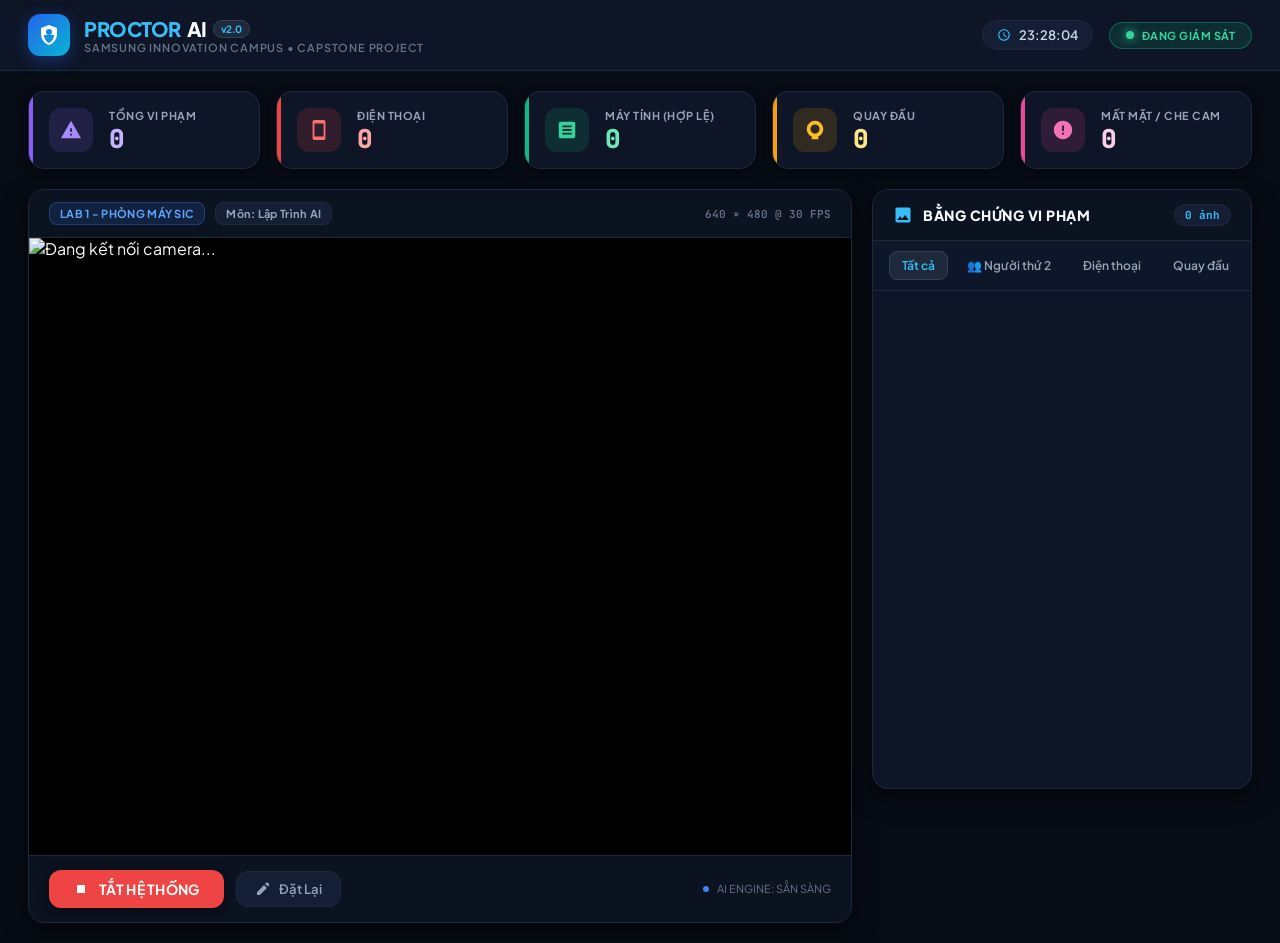
==== commit 991ba228: "feat: add instant second-person detection (multiple faces) without waiting for timer" ====
--- a/templates/index.html
+++ b/templates/index.html
@@ -702,6 +702,7 @@
     box-shadow: 0 2px 6px rgba(0, 0, 0, 0.5);
 }
 
+.snap-badge.multiple_faces { background: rgba(220, 38, 38, 0.95); }
 .snap-badge.phone { background: rgba(239, 68, 68, 0.9); }
 .snap-badge.pose { background: rgba(245, 158, 11, 0.9); }
 .snap-badge.face { background: rgba(236, 72, 153, 0.9); }
@@ -1066,6 +1067,7 @@
                     <!-- Filter Tabs -->
                     <div class="gallery-tabs">
                         <button class="tab-btn active" data-filter="all">Tất cả</button>
+                        <button class="tab-btn" data-filter="multiple_faces">👥 Người thứ 2</button>
                         <button class="tab-btn" data-filter="phone">Điện thoại</button>
                         <button class="tab-btn" data-filter="pose">Quay đầu</button>
                         <button class="tab-btn" data-filter="face">Che mặt</button>
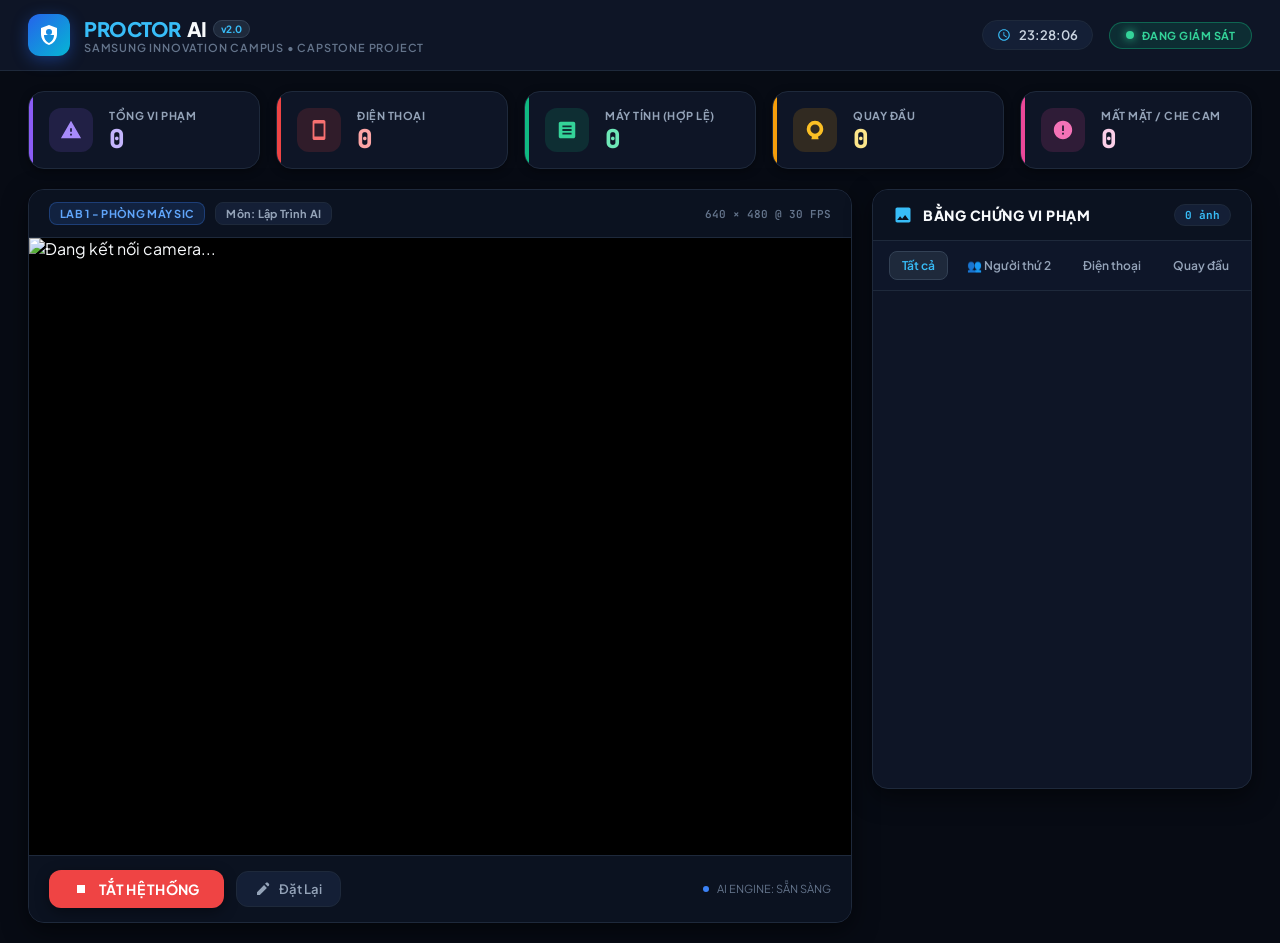
==== commit f77a8a2f: "fix(algorithms): use canonical 3D face model with SQPNP, remove angle*360 bug, and debounce violatio" ====
--- a/templates/index.html
+++ b/templates/index.html
@@ -1,4 +1,4 @@
-﻿<!DOCTYPE html>
+<!DOCTYPE html>
 <html lang="vi">
 <head>
     <meta charset="UTF-8">
@@ -704,9 +704,9 @@
 
 .snap-badge.multiple_faces { background: rgba(220, 38, 38, 0.95); }
 .snap-badge.phone { background: rgba(239, 68, 68, 0.9); }
-.snap-badge.pose { background: rgba(245, 158, 11, 0.9); }
-.snap-badge.face { background: rgba(236, 72, 153, 0.9); }
-.snap-badge.other { background: rgba(139, 92, 246, 0.9); }
+.snap-badge.pose, .snap-badge.head_pose { background: rgba(245, 158, 11, 0.9); }
+.snap-badge.face, .snap-badge.no_face { background: rgba(236, 72, 153, 0.9); }
+.snap-badge.other, .snap-badge.other_devices { background: rgba(139, 92, 246, 0.9); }
 
 .snap-info {
     padding: 8px 10px;
@@ -1069,8 +1069,8 @@
                         <button class="tab-btn active" data-filter="all">Tất cả</button>
                         <button class="tab-btn" data-filter="multiple_faces">👥 Người thứ 2</button>
                         <button class="tab-btn" data-filter="phone">Điện thoại</button>
-                        <button class="tab-btn" data-filter="pose">Quay đầu</button>
-                        <button class="tab-btn" data-filter="face">Che mặt</button>
+                        <button class="tab-btn" data-filter="head_pose">Quay đầu</button>
+                        <button class="tab-btn" data-filter="no_face">Che mặt</button>
                     </div>
 
                     <!-- Danh sách hình ảnh -->
@@ -1235,12 +1235,29 @@
     });
 
     // ==================== 6. RENDER DANH SÁCH BẰNG CHỨNG ====================
+    const CATEGORY_NAMES = {
+        'multiple_faces': 'NGƯỜI THỨ 2',
+        'phone': 'ĐIỆN THOẠI',
+        'calculator': 'MÁY TÍNH',
+        'head_pose': 'QUAY ĐẦU',
+        'pose': 'QUAY ĐẦU',
+        'no_face': 'CHE MẶT',
+        'face': 'CHE MẶT',
+        'other_devices': 'THIẾT BỊ KHÁC'
+    };
+
     function renderSnapshots() {
         if (!snapshotsList) return;
 
         let filtered = allSnapshots;
         if (currentFilter !== 'all') {
-            filtered = allSnapshots.filter(s => s.category === currentFilter);
+            filtered = allSnapshots.filter(s =>
+                s.category === currentFilter ||
+                (currentFilter === 'head_pose' && (s.category === 'pose' || s.category === 'head_pose')) ||
+                (currentFilter === 'no_face' && (s.category === 'face' || s.category === 'no_face')) ||
+                (currentFilter === 'pose' && (s.category === 'pose' || s.category === 'head_pose')) ||
+                (currentFilter === 'face' && (s.category === 'face' || s.category === 'no_face'))
+            );
         }
 
         evidenceCount.textContent = `${allSnapshots.length} ảnh`;
@@ -1259,7 +1276,7 @@
             <div class="snap-card" onclick="openModal('${snap.image_url}', '${snap.type}', '${snap.category}', '${snap.timestamp}', '${snap.duration}')">
                 <div class="snap-thumb-wrap">
                     <img src="${snap.image_url}" alt="${snap.type}" loading="lazy">
-                    <span class="snap-badge ${snap.category}">${snap.category.toUpperCase()}</span>
+                    <span class="snap-badge ${snap.category}">${CATEGORY_NAMES[snap.category] || snap.category.toUpperCase()}</span>
                 </div>
                 <div class="snap-info">
                     <div class="snap-title" title="${snap.type}">${snap.type}</div>
@@ -1289,7 +1306,7 @@
     window.openModal = function(url, title, cat, time, duration) {
         modalImg.src = url;
         modalTitle.textContent = title;
-        modalTag.textContent = cat;
+        modalTag.textContent = CATEGORY_NAMES[cat] || cat.toUpperCase();
         modalTag.className = `modal-tag ${cat}`;
         modalTime.textContent = `Thời gian: ${formatTimestamp(time)}`;
         modalDuration.textContent = `Kéo dài: ${duration}`;
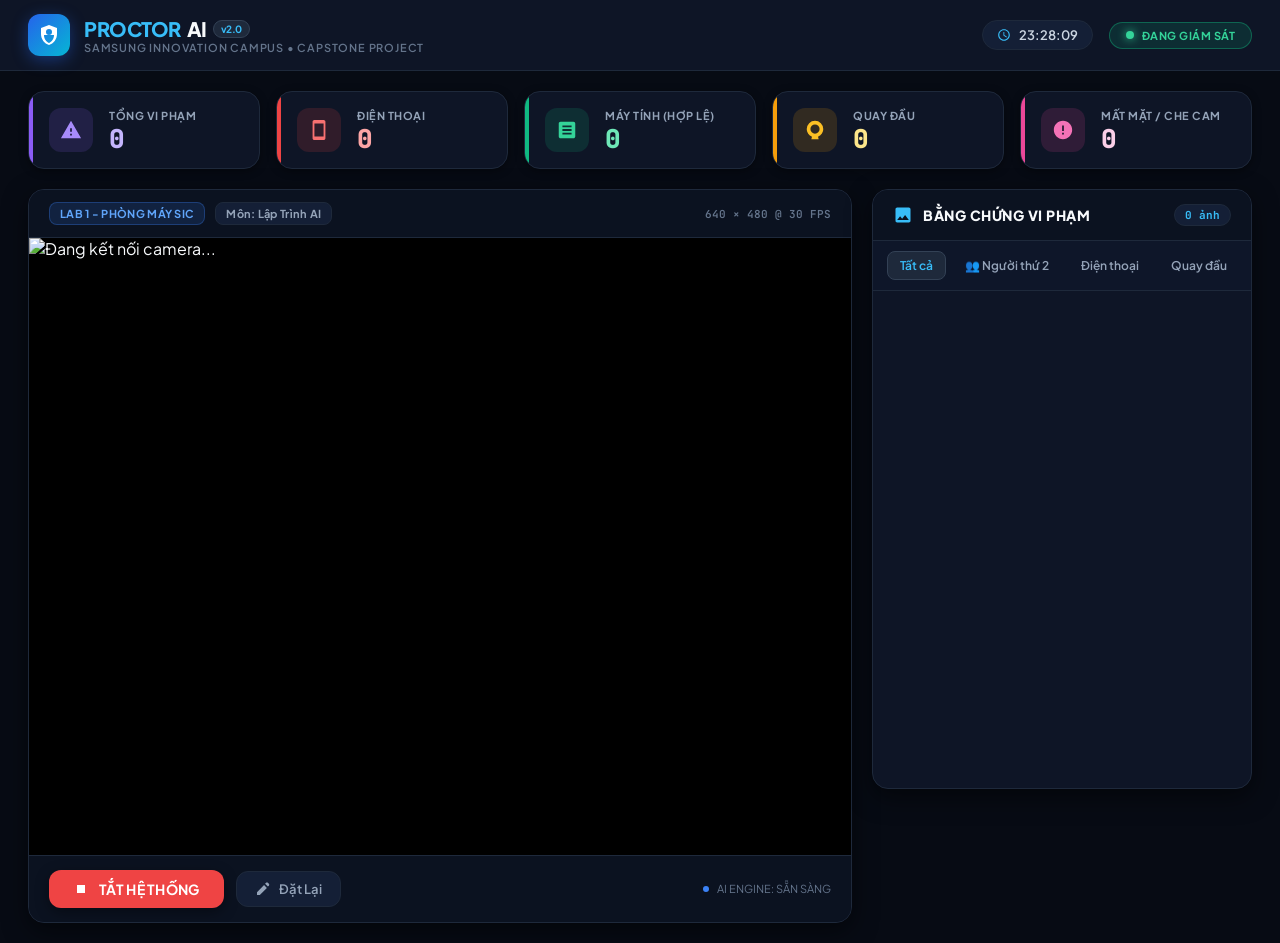
==== commit 77378aa1: "fix(ui & angles): redesign gallery cards with horizontal layout to fix squeezed images, tune yaw/pit" ====
--- a/templates/index.html
+++ b/templates/index.html
@@ -603,10 +603,16 @@
 .gallery-tabs {
     display: flex;
     gap: 6px;
-    padding: 10px 16px;
+    padding: 10px 14px;
     background: #0e1629;
     border-bottom: 1px solid var(--border-subtle);
     overflow-x: auto;
+    scrollbar-width: none;
+    -ms-overflow-style: none;
+}
+
+.gallery-tabs::-webkit-scrollbar {
+    display: none;
 }
 
 .tab-btn {
@@ -636,10 +642,10 @@
 .gallery-grid {
     flex: 1;
     overflow-y: auto;
-    padding: 14px;
-    display: grid;
-    grid-template-columns: repeat(2, 1fr);
-    gap: 12px;
+    padding: 12px 14px;
+    display: flex;
+    flex-direction: column;
+    gap: 10px;
     align-content: start;
 }
 
@@ -652,54 +658,63 @@
     border-radius: 4px;
 }
 
-/* THẺ SNAPSHOT */
+/* THẺ SNAPSHOT DẠNG HÀNG NGANG (KHÔNG BỊ CHÈN ÉP ẢNH) */
 .snap-card {
     background: #080d1a;
     border: 1px solid var(--border-subtle);
     border-radius: var(--radius-md);
     overflow: hidden;
     cursor: pointer;
-    transition: all 0.2s ease;
-    display: flex;
-    flex-direction: column;
+    transition: all 0.2s cubic-bezier(0.4, 0, 0.2, 1);
+    display: flex;
+    flex-direction: row;
+    align-items: stretch;
+    min-height: 80px;
+    height: 80px;
 }
 
 .snap-card:hover {
     transform: translateY(-2px);
     border-color: #38bdf8;
-    box-shadow: 0 4px 12px rgba(0, 0, 0, 0.6);
+    background: #0d1527;
+    box-shadow: 0 4px 16px rgba(0, 0, 0, 0.6);
 }
 
 .snap-thumb-wrap {
-    width: 100%;
-    aspect-ratio: 4 / 3;
+    width: 106px;
+    min-width: 106px;
+    height: 100%;
     background: #000;
     position: relative;
     overflow: hidden;
+    flex-shrink: 0;
 }
 
 .snap-thumb-wrap img {
     width: 100%;
     height: 100%;
     object-fit: cover;
+    display: block;
     transition: transform 0.3s ease;
 }
 
 .snap-card:hover .snap-thumb-wrap img {
-    transform: scale(1.05);
+    transform: scale(1.08);
 }
 
 .snap-badge {
     position: absolute;
-    top: 6px;
-    left: 6px;
-    font-size: 9px;
+    bottom: 4px;
+    left: 4px;
+    font-size: 8.5px;
     font-weight: 700;
-    padding: 2px 6px;
+    padding: 2px 5px;
     border-radius: 4px;
     color: white;
     backdrop-filter: blur(4px);
-    box-shadow: 0 2px 6px rgba(0, 0, 0, 0.5);
+    box-shadow: 0 2px 6px rgba(0, 0, 0, 0.7);
+    line-height: 1.1;
+    letter-spacing: 0.2px;
 }
 
 .snap-badge.multiple_faces { background: rgba(220, 38, 38, 0.95); }
@@ -708,37 +723,84 @@
 .snap-badge.face, .snap-badge.no_face { background: rgba(236, 72, 153, 0.9); }
 .snap-badge.other, .snap-badge.other_devices { background: rgba(139, 92, 246, 0.9); }
 
+.snap-zoom-icon {
+    position: absolute;
+    top: 50%;
+    left: 50%;
+    transform: translate(-50%, -50%) scale(0.6);
+    width: 26px;
+    height: 26px;
+    background: rgba(0, 0, 0, 0.7);
+    border-radius: 50%;
+    display: flex;
+    align-items: center;
+    justify-content: center;
+    opacity: 0;
+    transition: all 0.2s ease;
+    pointer-events: none;
+}
+
+.snap-zoom-icon svg {
+    width: 15px;
+    height: 15px;
+    fill: #38bdf8;
+}
+
+.snap-card:hover .snap-zoom-icon {
+    opacity: 1;
+    transform: translate(-50%, -50%) scale(1);
+}
+
 .snap-info {
-    padding: 8px 10px;
+    padding: 8px 12px;
     display: flex;
     flex-direction: column;
-    gap: 4px;
+    justify-content: space-between;
+    flex: 1;
+    min-width: 0;
 }
 
 .snap-title {
-    font-size: 11px;
+    font-size: 13px;
     font-weight: 700;
     color: var(--text-primary);
     white-space: nowrap;
     overflow: hidden;
     text-overflow: ellipsis;
+    line-height: 1.3;
 }
 
 .snap-meta {
-    font-size: 10px;
+    font-size: 11px;
+    color: var(--text-secondary);
+    font-family: var(--font-mono);
+    display: flex;
+    justify-content: space-between;
+    align-items: center;
+}
+
+.snap-time {
+    display: flex;
+    align-items: center;
+    gap: 4px;
     color: var(--text-muted);
-    font-family: var(--font-mono);
-    display: flex;
-    justify-content: space-between;
-    align-items: center;
 }
 
 .snap-duration {
-    background: rgba(239, 68, 68, 0.15);
+    background: rgba(239, 68, 68, 0.18);
     color: #f87171;
-    padding: 1px 4px;
-    border-radius: 3px;
-    font-weight: 700;
+    border: 1px solid rgba(239, 68, 68, 0.3);
+    padding: 2px 6px;
+    border-radius: 4px;
+    font-weight: 600;
+    font-size: 10.5px;
+}
+
+.snap-duration.instant {
+    background: rgba(220, 38, 38, 0.25);
+    color: #fca5a5;
+    border-color: rgba(239, 68, 68, 0.5);
+    font-weight: 800;
 }
 
 /* Empty State */
@@ -1272,21 +1334,32 @@
             return;
         }
 
-        snapshotsList.innerHTML = filtered.map(snap => `
-            <div class="snap-card" onclick="openModal('${snap.image_url}', '${snap.type}', '${snap.category}', '${snap.timestamp}', '${snap.duration}')">
+        snapshotsList.innerHTML = filtered.map(snap => {
+            const isInstant = String(snap.duration).includes('TỨC THỜI') || snap.duration === '0.00s';
+            const durClass = isInstant ? 'snap-duration instant' : 'snap-duration';
+            const catBadge = CATEGORY_NAMES[snap.category] || snap.category.toUpperCase();
+            return `
+            <div class="snap-card" onclick="openModal('${snap.image_url}', '${snap.type}', '${snap.category}', '${snap.timestamp}', '${snap.duration}')" title="Nhấp để phóng to ảnh bằng chứng">
                 <div class="snap-thumb-wrap">
-                    <img src="${snap.image_url}" alt="${snap.type}" loading="lazy">
-                    <span class="snap-badge ${snap.category}">${CATEGORY_NAMES[snap.category] || snap.category.toUpperCase()}</span>
+                    <img src="${snap.image_url}" alt="${snap.type}" loading="lazy" onerror="this.onerror=null; this.src='data:image/svg+xml,%3Csvg xmlns=\\'http://www.w3.org/2000/svg\\' width=\\'106\\' height=\\'80\\' viewBox=\\'0 0 24 24\\'%3E%3Crect width=\\'24\\' height=\\'24\\' fill=\\'%231e293b\\'/ %3E%3Ctext x=\\'50%25\\' y=\\'50%25\\' fill=\\'%2364748b\\' dominant-baseline=\\'middle\\' text-anchor=\\'middle\\' font-size=\\'8\\'%3EẢNH BẰNG CHỨNG%3C/text%3E%3C/svg%3E';">
+                    <span class="snap-badge ${snap.category}">${catBadge}</span>
+                    <div class="snap-zoom-icon">
+                        <svg viewBox="0 0 24 24"><path d="M15.5 14h-.79l-.28-.27A6.471 6.471 0 0 0 16 9.5 6.5 6.5 0 1 0 9.5 16c1.61 0 3.09-.59 4.23-1.57l.27.28v.79l5 4.99L20.49 19l-4.99-5zm-6 0C7.01 14 5 11.99 5 9.5S7.01 5 9.5 5 14 7.01 14 9.5 11.99 14 9.5 14z"/></svg>
+                    </div>
                 </div>
                 <div class="snap-info">
                     <div class="snap-title" title="${snap.type}">${snap.type}</div>
                     <div class="snap-meta">
-                        <span>${formatTimestamp(snap.timestamp)}</span>
-                        <span class="snap-duration">${snap.duration}</span>
+                        <span class="snap-time">
+                            <svg width="12" height="12" viewBox="0 0 24 24" fill="currentColor"><path d="M12 2C6.5 2 2 6.5 2 12s4.5 10 10 10 10-4.5 10-10S17.5 2 12 2zm0 18c-4.41 0-8-3.59-8-8s3.59-8 8-8 8 3.59 8 8-3.59 8-8 8zm.5-13H11v6l5.2 3.2.8-1.3-4.5-2.7V7z"/></svg>
+                            ${formatTimestamp(snap.timestamp)}
+                        </span>
+                        <span class="${durClass}">${snap.duration}</span>
                     </div>
                 </div>
             </div>
-        `).join('');
+            `;
+        }).join('');
     }
 
     function formatTimestamp(ts) {
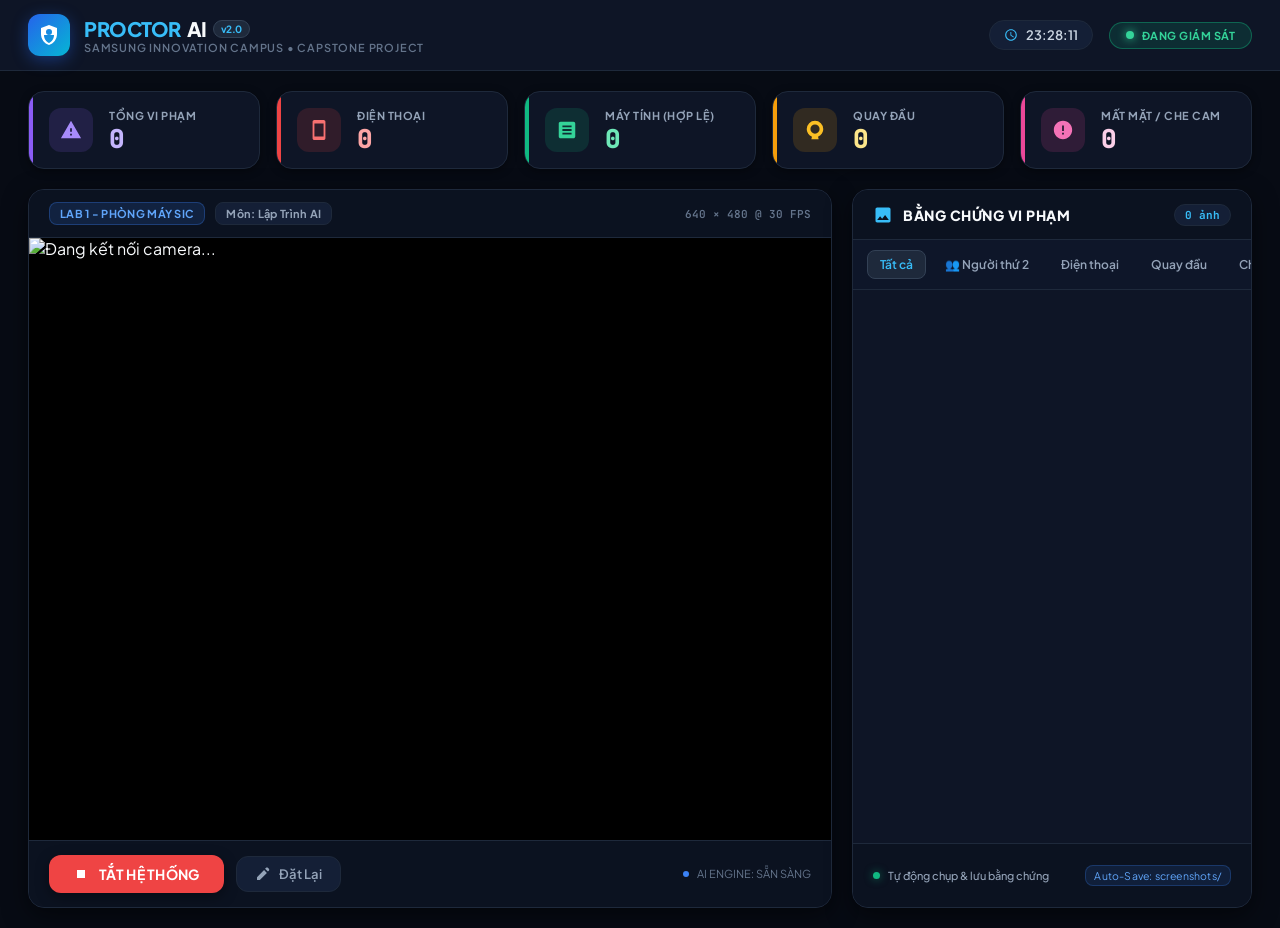
==== commit 165d0367: "style(dashboard): align right panel height and layout with left video card (equal height, balanced f" ====
--- a/templates/index.html
+++ b/templates/index.html
@@ -283,12 +283,24 @@
 /* ================= 3. DASHBOARD MAIN BODY (2 COLS) ================= */
 .dashboard-body {
     display: grid;
-    grid-template-columns: 1fr 380px;
+    grid-template-columns: 1fr 400px;
     gap: 20px;
-    align-items: start;
-}
-
-/* CỘT TRÁI: VIDEO & CONTROLS */
+    align-items: stretch;
+}
+
+/* CỘT TRÁI & PHẢI ĐỒNG BỘ CHIỀU CAO */
+.left-panel {
+    display: flex;
+    flex-direction: column;
+    min-width: 0;
+}
+
+.right-panel {
+    display: flex;
+    flex-direction: column;
+    min-width: 0;
+}
+
 .video-card {
     background: var(--bg-surface);
     border: 1px solid var(--border-subtle);
@@ -297,6 +309,7 @@
     box-shadow: var(--shadow-md);
     display: flex;
     flex-direction: column;
+    height: 100%;
 }
 
 .video-card-header {
@@ -557,17 +570,18 @@
     box-shadow: var(--shadow-md);
     display: flex;
     flex-direction: column;
-    height: 600px;
+    height: 100%;
     overflow: hidden;
 }
 
 .gallery-header {
     background: #0b1220;
-    padding: 14px 20px;
+    padding: 12px 20px;
     border-bottom: 1px solid var(--border-subtle);
     display: flex;
     align-items: center;
     justify-content: space-between;
+    min-height: 50px;
 }
 
 .gallery-title {
@@ -827,6 +841,45 @@
     font-weight: 500;
 }
 
+/* GALLERY FOOTER ĐỒNG BỘ ĐÁY VỚI CỘT TRÁI */
+.gallery-footer {
+    padding: 14px 20px;
+    background: #0b1220;
+    border-top: 1px solid var(--border-subtle);
+    display: flex;
+    align-items: center;
+    justify-content: space-between;
+    min-height: 64px;
+    font-family: var(--font-mono);
+    font-size: 11px;
+}
+
+.gallery-footer-status {
+    display: flex;
+    align-items: center;
+    gap: 8px;
+    color: var(--text-secondary);
+    font-weight: 500;
+}
+
+.footer-dot-live {
+    width: 7px;
+    height: 7px;
+    border-radius: 50%;
+    background: #10b981;
+    box-shadow: 0 0 8px rgba(16, 185, 129, 0.6);
+}
+
+.gallery-footer-tag {
+    background: rgba(59, 130, 246, 0.12);
+    border: 1px solid rgba(59, 130, 246, 0.25);
+    color: #60a5fa;
+    padding: 3px 8px;
+    border-radius: var(--radius-sm);
+    font-size: 10.5px;
+    letter-spacing: 0.2px;
+}
+
 /* ================= 5. MODAL ================= */
 .modal-backdrop {
     display: none;
@@ -946,7 +999,7 @@
 @media (max-width: 1200px) {
     .kpi-grid { grid-template-columns: repeat(3, 1fr); }
     .dashboard-body { grid-template-columns: 1fr; }
-    .gallery-card { height: 420px; }
+    .gallery-card { height: 520px; }
 }
 
 @media (max-width: 768px) {
@@ -1139,6 +1192,15 @@
                     <div class="gallery-grid" id="snapshotsList">
                         <!-- Render qua JavaScript -->
                     </div>
+
+                    <!-- Gallery Footer cân đối bằng đáy với cột trái -->
+                    <div class="gallery-footer">
+                        <div class="gallery-footer-status">
+                            <span class="footer-dot-live"></span>
+                            <span>Tự động chụp & lưu bằng chứng</span>
+                        </div>
+                        <span class="gallery-footer-tag">Auto-Save: screenshots/</span>
+                    </div>
                 </div>
             </div>
 
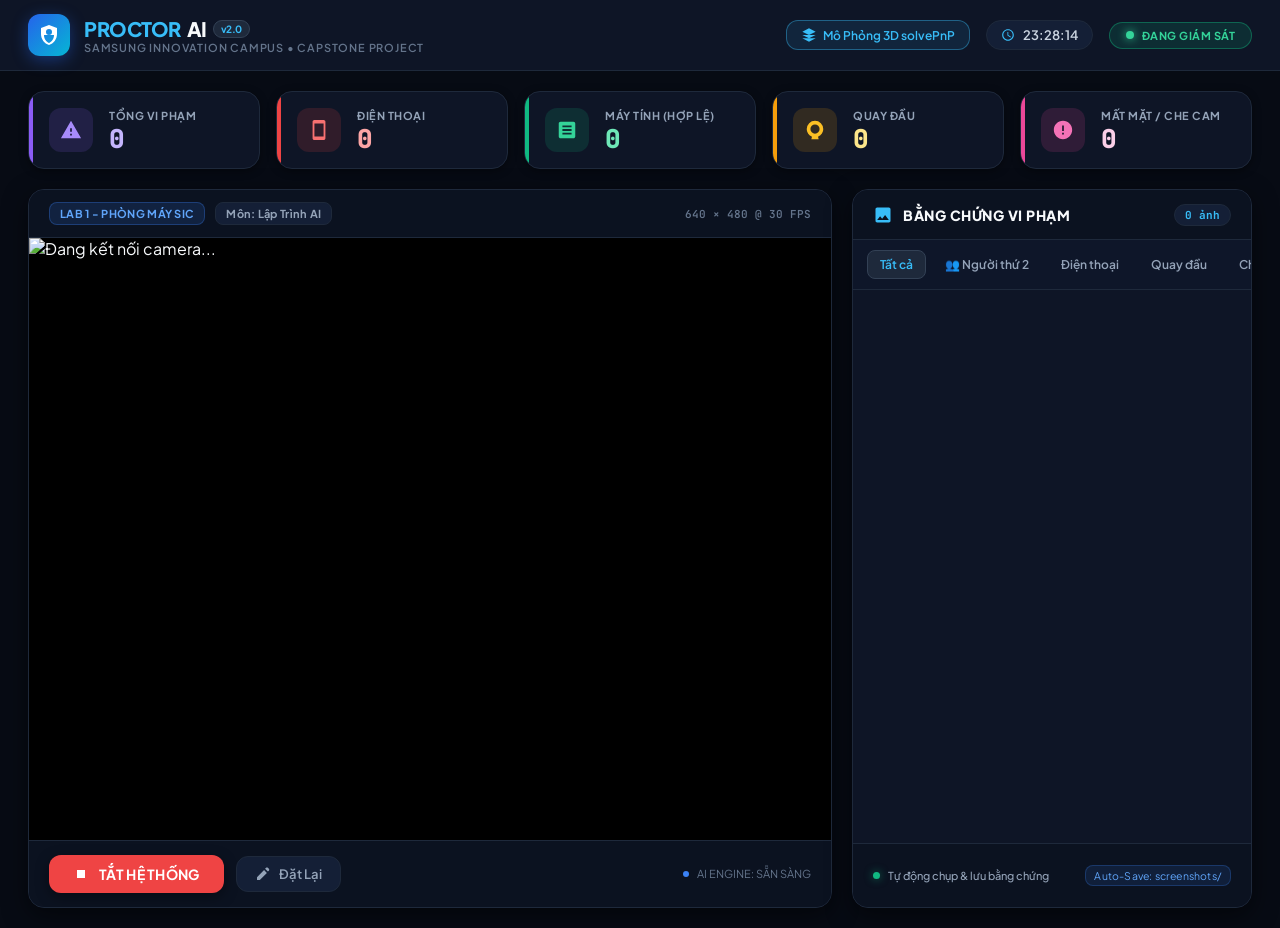
==== commit 6e60d11e: "feat(simulation): add interactive 3D web simulation for solvePnP head pose estimation with real-time" ====
--- a/templates/index.html
+++ b/templates/index.html
@@ -1030,6 +1030,12 @@
         </div>
 
         <div class="header-right">
+            <!-- Nút mở Mô Phỏng 3D solvePnP -->
+            <a href="/simulation" target="_blank" class="btn-action" style="text-decoration: none; color: #38bdf8; border-color: rgba(56, 189, 248, 0.4); background: rgba(56, 189, 248, 0.1); padding: 6px 14px; font-size: 12px; gap: 6px;">
+                <svg viewBox="0 0 24 24" width="14" height="14" fill="currentColor"><path d="M12 2L2 7l10 5 10-5-10-5zM2 17l10 5 10-5M2 12l10 5 10-5"/></svg>
+                <span>Mô Phỏng 3D solvePnP</span>
+            </a>
+
             <!-- Đồng hồ thời gian thực -->
             <div class="realtime-clock" id="clockDisplay">
                 <svg width="14" height="14" viewBox="0 0 24 24" fill="currentColor">
